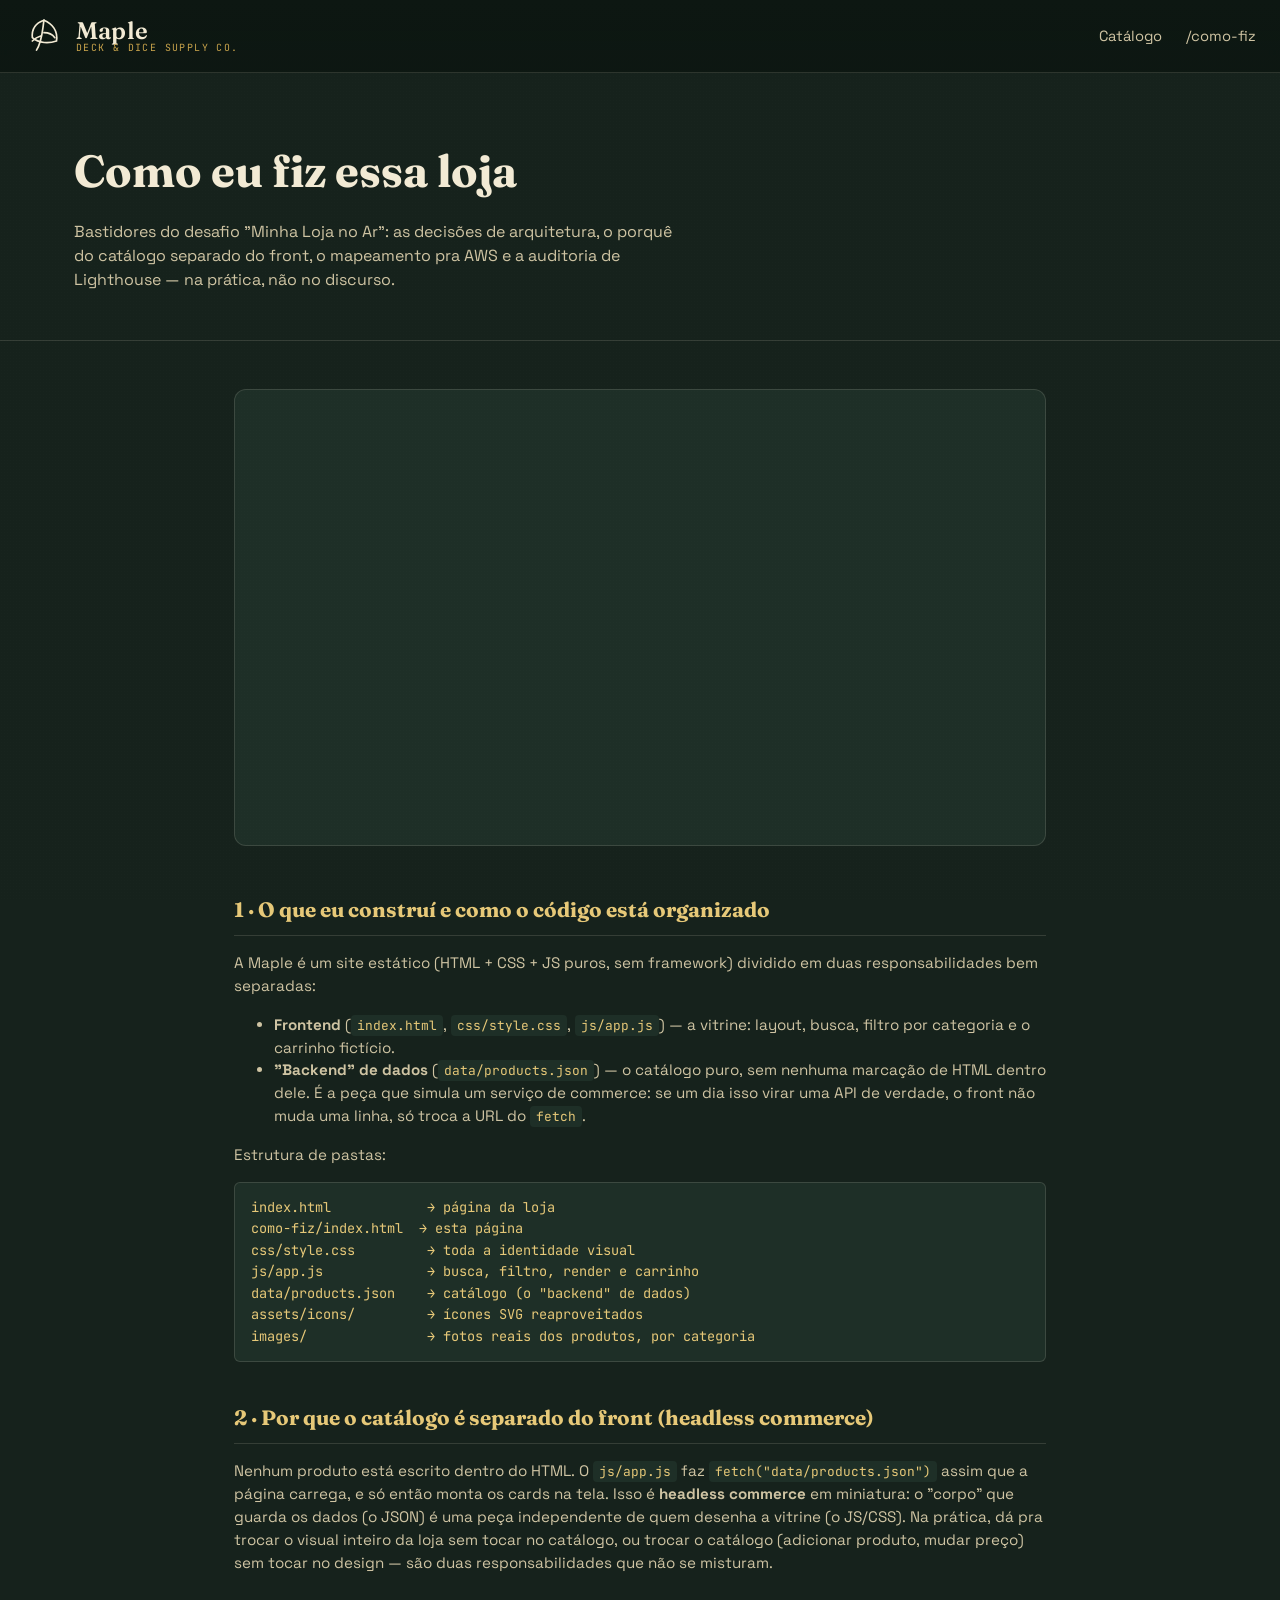
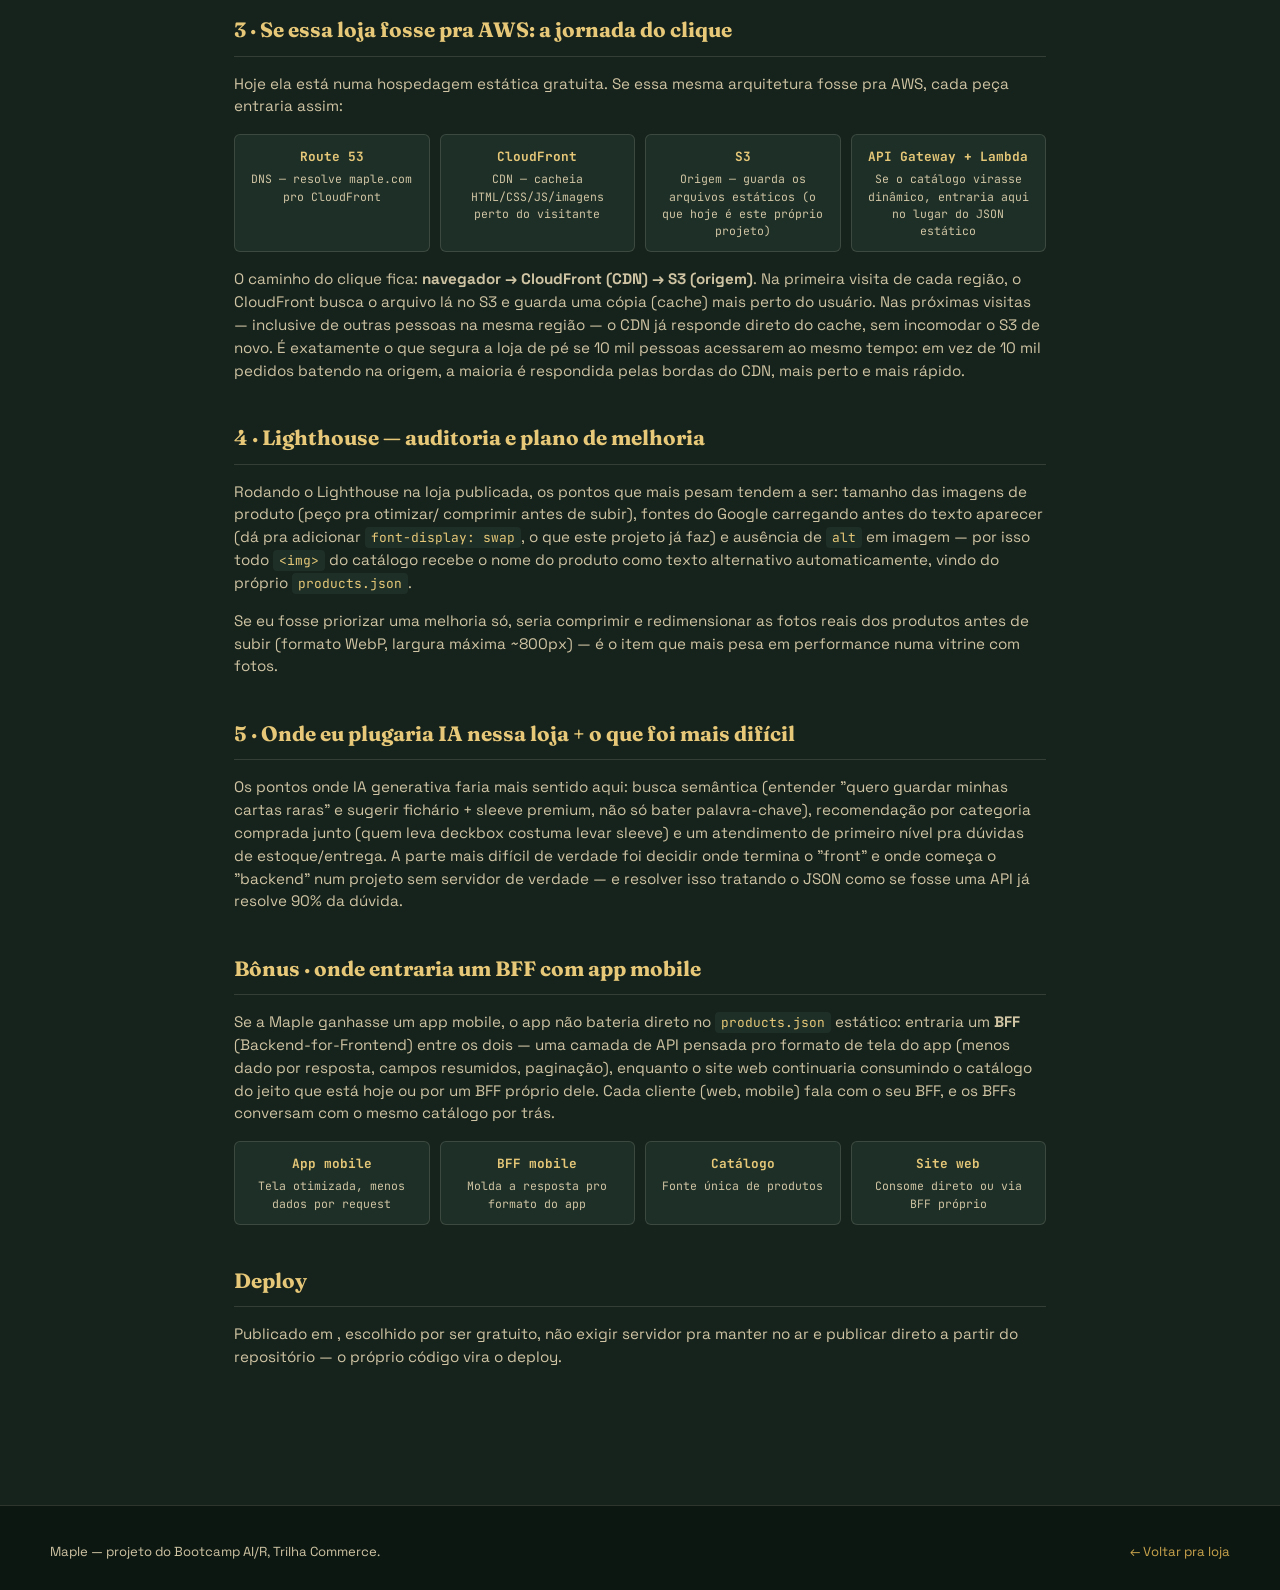
==== como-fiz/index.html @ efc56e9f "Initial commit" ====
<!DOCTYPE html>
<html lang="pt-BR">
<head>
<meta charset="UTF-8">
<meta name="viewport" content="width=device-width, initial-scale=1.0">
<title>Como eu fiz — Maple</title>
<meta name="description" content="Bastidores técnicos da loja Maple: arquitetura, headless commerce, deploy e Lighthouse.">
<link rel="icon" href="data:image/svg+xml,%3Csvg xmlns='http://www.w3.org/2000/svg' viewBox='0 0 48 48'%3E%3Cpath fill='%23c9a44c' d='M24 5c10 4 17 13 15 25-9 3-21 3-29-4-1-11 5-18 14-21z'/%3E%3C/svg%3E">
<link rel="preconnect" href="https://fonts.googleapis.com">
<link rel="preconnect" href="https://fonts.gstatic.com" crossorigin>
<link href="https://fonts.googleapis.com/css2?family=Fraunces:opsz,wght@9..144,500;9..144,600;9..144,700&family=Space+Grotesk:wght@400;500;600;700&family=JetBrains+Mono:wght@400;500&display=swap" rel="stylesheet">
<link rel="stylesheet" href="../css/style.css">
</head>
<body>

<div class="felt-texture" aria-hidden="true"></div>

<header class="site-header">
  <div class="site-header__inner">
    <a class="brand" href="../index.html">
      <svg class="brand__mark" aria-hidden="true"><use href="../assets/icons/sprite.svg#leaf"></use></svg>
      <span class="brand__text">
        <span class="brand__name">Maple</span>
        <span class="brand__tagline">Deck &amp; dice supply co.</span>
      </span>
    </a>
    <nav class="header-nav" aria-label="Navegação principal">
      <a href="../index.html#catalogo">Catálogo</a>
      <a href="index.html">/como-fiz</a>
    </nav>
  </div>
</header>

<div class="page-header">
  <div class="container">
    <h1>Como eu fiz essa loja</h1>
    <p>
      Bastidores do desafio "Minha Loja no Ar": as decisões de arquitetura,
      o porquê do catálogo separado do front, o mapeamento pra AWS e a
      auditoria de Lighthouse — na prática, não no discurso.
    </p>
  </div>
</div>

<div class="doc">

  <!--
   trocar  o src abaixo pelo embed
    real do YouTube (não listado) ou Loom. Formato do embed do YouTube:
    https://www.youtube.com/embed/SEU_ID_DO_VIDEO
  -->
  <div class="doc__video">
    <iframe
      src="https://www.youtube.com/embed/SEU_ID_AQUI"
      title="Vídeo explicativo — Maple"
      allow="accelerometer; autoplay; clipboard-write; encrypted-media; gyroscope; picture-in-picture"
      allowfullscreen>
    </iframe>
  </div>

  <section id="pergunta-1">
    <h2>1 · O que eu construí e como o código está organizado</h2>
    <p>
      A Maple é um site estático (HTML + CSS + JS puros, sem framework)
      dividido em duas responsabilidades bem separadas:
    </p>
    <ul>
      <li><b>Frontend</b> (<code>index.html</code>, <code>css/style.css</code>, <code>js/app.js</code>) — a vitrine: layout, busca, filtro por categoria e o carrinho fictício.</li>
      <li><b>"Backend" de dados</b> (<code>data/products.json</code>) — o catálogo puro, sem nenhuma marcação de HTML dentro dele. É a peça que simula um serviço de commerce: se um dia isso virar uma API de verdade, o front não muda uma linha, só troca a URL do <code>fetch</code>.</li>
    </ul>
    <p>
      Estrutura de pastas:
    </p>
    <pre><code>index.html            → página da loja
como-fiz/index.html  → esta página
css/style.css         → toda a identidade visual
js/app.js             → busca, filtro, render e carrinho
data/products.json    → catálogo (o "backend" de dados)
assets/icons/         → ícones SVG reaproveitados
images/               → fotos reais dos produtos, por categoria</code></pre>
  </section>

  <section id="pergunta-2">
    <h2>2 · Por que o catálogo é separado do front (headless commerce)</h2>
    <p>
      Nenhum produto está escrito dentro do HTML. O <code>js/app.js</code> faz
      <code>fetch("data/products.json")</code> assim que a página carrega,
      e só então monta os cards na tela. Isso é <b>headless commerce</b> em
      miniatura: o "corpo" que guarda os dados (o JSON) é uma peça
      independente de quem desenha a vitrine (o JS/CSS). Na prática, dá
      pra trocar o visual inteiro da loja sem tocar no catálogo, ou trocar
      o catálogo (adicionar produto, mudar preço) sem tocar no design —
      são duas responsabilidades que não se misturam.
    </p>
  </section>

  <section id="pergunta-3">
    <h2>3 · Se essa loja fosse pra AWS: a jornada do clique</h2>
    <p>
      Hoje ela está numa hospedagem estática gratuita. Se essa mesma
      arquitetura fosse pra AWS, cada peça entraria assim:
    </p>
    <div class="arch-map">
      <div><b>Route 53</b>DNS — resolve maple.com pro CloudFront</div>
      <div><b>CloudFront</b>CDN — cacheia HTML/CSS/JS/imagens perto do visitante</div>
      <div><b>S3</b>Origem — guarda os arquivos estáticos (o que hoje é este próprio projeto)</div>
      <div><b>API Gateway + Lambda</b>Se o catálogo virasse dinâmico, entraria aqui no lugar do JSON estático</div>
    </div>
    <p>
      O caminho do clique fica: <b>navegador → CloudFront (CDN) → S3
      (origem)</b>. Na primeira visita de cada região, o CloudFront busca o
      arquivo lá no S3 e guarda uma cópia (cache) mais perto do usuário.
      Nas próximas visitas — inclusive de outras pessoas na mesma região —
      o CDN já responde direto do cache, sem incomodar o S3 de novo. É
      exatamente o que segura a loja de pé se 10 mil pessoas acessarem ao
      mesmo tempo: em vez de 10 mil pedidos batendo na origem, a maioria
      é respondida pelas bordas do CDN, mais perto e mais rápido.
    </p>
  </section>

  <section id="pergunta-4">
    <h2>4 · Lighthouse — auditoria e plano de melhoria</h2>
    <p>
      <!-- TODO: depois de rodar o Lighthouse de verdade (F12 → aba Lighthouse → Analyze)
           no site publicado, troque os números abaixo pelos seus scores reais
           e ajuste o texto pra refletir o que você realmente viu. -->
      Rodando o Lighthouse na loja publicada, os pontos que mais pesam
      tendem a ser: tamanho das imagens de produto (peço pra otimizar/
      comprimir antes de subir), fontes do Google carregando antes do
      texto aparecer (dá pra adicionar <code>font-display: swap</code>, o
      que este projeto já faz) e ausência de <code>alt</code> em imagem —
      por isso todo <code>&lt;img&gt;</code> do catálogo recebe o nome do
      produto como texto alternativo automaticamente, vindo do próprio
      <code>products.json</code>.
    </p>
    <p>
      Se eu fosse priorizar uma melhoria só, seria comprimir e
      redimensionar as fotos reais dos produtos antes de subir (formato
      WebP, largura máxima ~800px) — é o item que mais pesa em
      performance numa vitrine com fotos.
    </p>
  </section>

  <section id="pergunta-5">
    <h2>5 · Onde eu plugaria IA nessa loja + o que foi mais difícil</h2>
    <p>
      <!-- TODO: personalize esta resposta com sua própria experiência real de construção. -->
      Os pontos onde IA generativa faria mais sentido aqui: busca semântica
      (entender "quero guardar minhas cartas raras" e sugerir fichário +
      sleeve premium, não só bater palavra-chave), recomendação por
      categoria comprada junto (quem leva deckbox costuma levar sleeve) e
      um atendimento de primeiro nível pra dúvidas de estoque/entrega. A
      parte mais difícil de verdade foi decidir onde termina o "front" e
      onde começa o "backend" num projeto sem servidor de verdade — e
      resolver isso tratando o JSON como se fosse uma API já resolve
      90% da dúvida.
    </p>
  </section>

  <section>
    <h2>Bônus · onde entraria um BFF com app mobile</h2>
    <p>
      Se a Maple ganhasse um app mobile, o app não bateria direto no
      <code>products.json</code> estático: entraria um <b>BFF</b>
      (Backend-for-Frontend) entre os dois — uma camada de API pensada
      pro formato de tela do app (menos dado por resposta, campos
      resumidos, paginação), enquanto o site web continuaria consumindo
      o catálogo do jeito que está hoje ou por um BFF próprio dele. Cada
      cliente (web, mobile) fala com o seu BFF, e os BFFs conversam com o
      mesmo catálogo por trás.
    </p>
    <div class="arch-map">
      <div><b>App mobile</b>Tela otimizada, menos dados por request</div>
      <div><b>BFF mobile</b>Molda a resposta pro formato do app</div>
      <div><b>Catálogo</b>Fonte única de produtos</div>
      <div><b>Site web</b>Consome direto ou via BFF próprio</div>
    </div>
  </section>

  <section>
    <h2>Deploy</h2>
    <p>
      Publicado em <!-- TODO: diga aqui se usou GitHub Pages, Netlify, Cloudflare Pages ou Vercel, e por quê -->,
      escolhido por ser gratuito, não exigir servidor pra manter no ar e
      publicar direto a partir do repositório — o próprio código vira o
      deploy.
    </p>
  </section>

</div>

<footer class="site-footer">
  <div class="site-footer__inner">
    <span>Maple — projeto do Bootcamp AI/R, Trilha Commerce.</span>
    <a href="../index.html">← Voltar pra loja</a>
  </div>
</footer>

</body>
</html>
---- css/style.css ----
/* ==========================================================================
   MAPLE — loja de acessórios para RPG & Card Games
   Tokens de design:
   - cor:   feltro verde-escuro (fundo), madeira/couro (estrutura),
            dourado/latão (destaque, raro), rubi (acento secundário)
   - tipo:  Fraunces (display, serifada c/ personalidade) + Space Grotesk
            (corpo/UI) + JetBrains Mono (preço, estoque, dados "de carta")
   - marca: abas de fichário (divisórias) como navegação por categoria
   ========================================================================== */

:root {
  --bg: #16221c;
  --bg-alt: #1e2f27;
  --bg-card: #223529;
  --wood: #5c3b26;
  --wood-dark: #402a1a;
  --gold: #c9a44c;
  --gold-bright: #e6c878;
  --cream: #f2ead4;
  --cream-dim: #cfc4a3;
  --ruby: #9c3b4f;
  --ruby-bright: #c14f68;
  --ink: #0d1712;
  --line: rgba(242, 234, 212, 0.14);

  --font-display: "Fraunces", "Iowan Old Style", serif;
  --font-body: "Space Grotesk", "Segoe UI", sans-serif;
  --font-mono: "JetBrains Mono", "SFMono-Regular", monospace;

  --radius-sm: 6px;
  --radius-md: 12px;
  --shadow-deep: 0 20px 50px -20px rgba(0, 0, 0, 0.65);
}

@media (prefers-reduced-motion: reduce) {
  *, *::before, *::after {
    animation-duration: 0.001ms !important;
    animation-iteration-count: 1 !important;
    transition-duration: 0.001ms !important;
    scroll-behavior: auto !important;
  }
}

* { box-sizing: border-box; }

html { scroll-behavior: smooth; }

body {
  margin: 0;
  background:
    radial-gradient(1200px 600px at 50% -10%, rgba(201, 164, 76, 0.10), transparent 60%),
    var(--bg);
  color: var(--cream);
  font-family: var(--font-body);
  line-height: 1.5;
  -webkit-font-smoothing: antialiased;
}

img { max-width: 100%; display: block; }

a { color: inherit; }

:focus-visible {
  outline: 2px solid var(--gold-bright);
  outline-offset: 3px;
  border-radius: 4px;
}

.container {
  max-width: 1180px;
  margin: 0 auto;
  padding: 0 24px;
}

/* Textura sutil de feltro, aplicada no fundo geral */
.felt-texture {
  position: fixed;
  inset: 0;
  pointer-events: none;
  z-index: 0;
  opacity: 0.5;
  background-image:
    radial-gradient(rgba(255,255,255,0.025) 1px, transparent 1px);
  background-size: 3px 3px;
}

/* ---------- Header ---------- */
.site-header {
  position: sticky;
  top: 0;
  z-index: 40;
  background: linear-gradient(180deg, var(--ink) 0%, rgba(13, 23, 18, 0.94) 100%);
  border-bottom: 1px solid var(--line);
  backdrop-filter: blur(6px);
}

.site-header__inner {
  display: flex;
  align-items: center;
  justify-content: space-between;
  padding: 16px 24px;
  gap: 20px;
}

.brand {
  display: flex;
  align-items: center;
  gap: 12px;
  text-decoration: none;
}

.brand__mark {
  width: 40px;
  height: 40px;
  flex-shrink: 0;
}

.brand__text {
  display: flex;
  flex-direction: column;
  line-height: 1.05;
}

.brand__name {
  font-family: var(--font-display);
  font-size: 1.5rem;
  font-weight: 600;
  letter-spacing: 0.01em;
  color: var(--cream);
}

.brand__tagline {
  font-family: var(--font-mono);
  font-size: 0.62rem;
  letter-spacing: 0.14em;
  text-transform: uppercase;
  color: var(--gold);
}

.header-nav {
  display: flex;
  align-items: center;
  gap: 24px;
  font-size: 0.92rem;
}

.header-nav a {
  text-decoration: none;
  color: var(--cream-dim);
  transition: color 0.15s ease;
}

.header-nav a:hover { color: var(--gold-bright); }

.header-nav__cta {
  border: 1px solid var(--gold);
  padding: 8px 16px;
  border-radius: var(--radius-sm);
  color: var(--gold-bright) !important;
  font-family: var(--font-mono);
  font-size: 0.78rem !important;
  letter-spacing: 0.04em;
}

.header-nav__cta:hover {
  background: var(--gold);
  color: var(--ink) !important;
}

/* ---------- Hero ---------- */
.hero {
  position: relative;
  z-index: 1;
  padding: 72px 24px 56px;
  overflow: hidden;
}

.hero__inner {
  max-width: 1180px;
  margin: 0 auto;
  display: grid;
  grid-template-columns: 1.1fr 0.9fr;
  gap: 48px;
  align-items: center;
}

.hero__eyebrow {
  font-family: var(--font-mono);
  font-size: 0.78rem;
  letter-spacing: 0.16em;
  text-transform: uppercase;
  color: var(--ruby-bright);
  display: inline-flex;
  align-items: center;
  gap: 8px;
  margin-bottom: 18px;
}

.hero__eyebrow::before {
  content: "";
  width: 8px;
  height: 8px;
  border-radius: 50%;
  background: var(--ruby-bright);
  box-shadow: 0 0 0 3px rgba(156, 59, 79, 0.25);
}

.hero h1 {
  font-family: var(--font-display);
  font-size: clamp(2.4rem, 4.5vw, 3.6rem);
  line-height: 1.05;
  margin: 0 0 20px;
  color: var(--cream);
}

.hero h1 em {
  font-style: normal;
  color: var(--gold-bright);
  position: relative;
}

.hero p.lead {
  font-size: 1.08rem;
  color: var(--cream-dim);
  max-width: 46ch;
  margin: 0 0 28px;
}

.hero__actions { display: flex; gap: 14px; flex-wrap: wrap; }

.btn {
  display: inline-flex;
  align-items: center;
  gap: 8px;
  padding: 13px 22px;
  border-radius: var(--radius-sm);
  font-family: var(--font-body);
  font-weight: 600;
  font-size: 0.94rem;
  text-decoration: none;
  cursor: pointer;
  border: 1px solid transparent;
  transition: transform 0.15s ease, box-shadow 0.15s ease, background 0.15s ease;
}

.btn:hover { transform: translateY(-2px); }

.btn--gold {
  background: linear-gradient(180deg, var(--gold-bright), var(--gold));
  color: var(--ink);
  box-shadow: 0 10px 24px -10px rgba(201, 164, 76, 0.55);
}

.btn--ghost {
  border-color: var(--line);
  color: var(--cream);
  background: rgba(242, 234, 212, 0.04);
}

.btn--ghost:hover { border-color: var(--gold); color: var(--gold-bright); }

/* Vitrine tilted showcase no hero */
.hero__case {
  position: relative;
  perspective: 1200px;
}

.hero__case-grid {
  display: grid;
  grid-template-columns: repeat(2, 1fr);
  gap: 16px;
  transform: rotateY(-8deg) rotateX(4deg);
  transform-style: preserve-3d;
}

.hero__case-item {
  background: linear-gradient(160deg, var(--bg-card), var(--bg-alt));
  border: 1px solid var(--line);
  border-radius: var(--radius-md);
  padding: 18px;
  box-shadow: var(--shadow-deep);
  display: flex;
  flex-direction: column;
  align-items: center;
  gap: 10px;
  transition: transform 0.25s ease;
}

.hero__case-item:nth-child(2) { margin-top: 28px; }
.hero__case-item:nth-child(3) { margin-top: -12px; }

.hero__case-item:hover { transform: translateY(-6px) scale(1.02); }

.hero__case-item svg { width: 46px; height: 46px; color: var(--gold-bright); }

.hero__case-item span {
  font-family: var(--font-mono);
  font-size: 0.7rem;
  color: var(--cream-dim);
  text-align: center;
}

/* ---------- Divisórias de fichário (navegação por categoria) ---------- */
.binder {
  position: relative;
  z-index: 1;
  margin: 8px 0 0;
}

.binder__tabs {
  display: flex;
  gap: 6px;
  padding: 0 24px;
  max-width: 1180px;
  margin: 0 auto;
  overflow-x: auto;
  scrollbar-width: none;
}

.binder__tabs::-webkit-scrollbar { display: none; }

.binder__tab {
  flex-shrink: 0;
  appearance: none;
  border: 1px solid var(--line);
  border-bottom: none;
  background: var(--bg-alt);
  color: var(--cream-dim);
  font-family: var(--font-mono);
  font-size: 0.78rem;
  letter-spacing: 0.03em;
  padding: 11px 18px 13px;
  border-radius: 10px 10px 0 0;
  cursor: pointer;
  position: relative;
  top: 1px;
  transition: background 0.15s ease, color 0.15s ease, transform 0.15s ease;
}

.binder__tab:hover { color: var(--cream); transform: translateY(-2px); }

.binder__tab[aria-selected="true"] {
  background: var(--bg-card);
  color: var(--gold-bright);
  border-color: var(--gold);
  box-shadow: 0 -6px 16px -10px rgba(201, 164, 76, 0.5);
}

.binder__tab .count {
  font-size: 0.68rem;
  color: var(--cream-dim);
  margin-left: 4px;
}

.binder__body {
  border-top: 1px solid var(--gold);
  background: var(--bg-card);
}

/* ---------- Toolbar: busca ---------- */
.toolbar {
  max-width: 1180px;
  margin: 0 auto;
  padding: 20px 24px 4px;
  display: flex;
  gap: 16px;
  align-items: center;
  flex-wrap: wrap;
}

.search {
  position: relative;
  flex: 1;
  min-width: 220px;
}

.search svg {
  position: absolute;
  left: 14px;
  top: 50%;
  transform: translateY(-50%);
  width: 18px;
  height: 18px;
  color: var(--cream-dim);
  pointer-events: none;
}

.search input {
  width: 100%;
  background: var(--bg);
  border: 1px solid var(--line);
  border-radius: var(--radius-sm);
  padding: 12px 14px 12px 42px;
  color: var(--cream);
  font-family: var(--font-body);
  font-size: 0.95rem;
}

.search input:focus { border-color: var(--gold); }

.search input::placeholder { color: var(--cream-dim); }

.toolbar__count {
  font-family: var(--font-mono);
  font-size: 0.78rem;
  color: var(--cream-dim);
  white-space: nowrap;
}

/* ---------- Grade de produtos ---------- */
.catalog {
  max-width: 1180px;
  margin: 0 auto;
  padding: 24px 24px 80px;
}

.catalog__grid {
  display: grid;
  grid-template-columns: repeat(auto-fill, minmax(240px, 1fr));
  gap: 20px;
}

.card {
  background: var(--bg-alt);
  border: 1px solid var(--line);
  border-radius: var(--radius-md);
  overflow: hidden;
  display: flex;
  flex-direction: column;
  position: relative;
  animation: card-in 0.35s ease both;
}

@keyframes card-in {
  from { opacity: 0; transform: translateY(10px); }
  to { opacity: 1; transform: translateY(0); }
}

.card__media {
  position: relative;
  aspect-ratio: 4 / 3;
  background: linear-gradient(160deg, var(--bg-card), var(--ink));
  display: flex;
  align-items: center;
  justify-content: center;
  overflow: hidden;
}

.card__photo {
  position: absolute;
  inset: 0;
  width: 100%;
  height: 100%;
  object-fit: cover;
  z-index: 1;
}

.card__media svg {
  width: 64px;
  height: 64px;
  color: var(--gold);
  opacity: 0.85;
}

/* efeito "foil" holográfico ao passar o mouse — como abrir um booster */
.card__media::after {
  content: "";
  position: absolute;
  inset: 0;
  background: linear-gradient(115deg,
    transparent 30%,
    rgba(230, 200, 120, 0.18) 45%,
    rgba(156, 59, 79, 0.18) 52%,
    transparent 65%);
  transform: translateX(-120%);
  transition: transform 0.6s ease;
}

.card:hover .card__media::after { transform: translateX(120%); }

.card__rarity {
  position: absolute;
  top: 10px;
  right: 10px;
  font-family: var(--font-mono);
  font-size: 0.62rem;
  letter-spacing: 0.06em;
  text-transform: uppercase;
  padding: 4px 9px;
  border-radius: 999px;
  border: 1px solid var(--line);
  background: rgba(13, 23, 18, 0.75);
  color: var(--cream-dim);
}

.card__rarity[data-r="Lendário"] { color: var(--gold-bright); border-color: var(--gold); }
.card__rarity[data-r="Raro"] { color: var(--ruby-bright); border-color: var(--ruby); }
.card__rarity[data-r="Incomum"] { color: #8fb8a0; border-color: #3f5b4a; }

.card__body {
  padding: 16px 16px 18px;
  display: flex;
  flex-direction: column;
  gap: 8px;
  flex: 1;
}

.card__category {
  font-family: var(--font-mono);
  font-size: 0.68rem;
  letter-spacing: 0.08em;
  text-transform: uppercase;
  color: var(--gold);
}

.card__name {
  font-family: var(--font-display);
  font-size: 1.1rem;
  color: var(--cream);
  margin: 0;
  line-height: 1.25;
}

.card__desc {
  font-size: 0.85rem;
  color: var(--cream-dim);
  flex: 1;
  margin: 0;
}

.card__footer {
  display: flex;
  align-items: center;
  justify-content: space-between;
  margin-top: 6px;
  padding-top: 12px;
  border-top: 1px solid var(--line);
}

.card__price {
  font-family: var(--font-mono);
  font-size: 1.05rem;
  color: var(--gold-bright);
}

.card__stock {
  font-family: var(--font-mono);
  font-size: 0.68rem;
  color: var(--cream-dim);
}

.card__add {
  border: 1px solid var(--gold);
  background: transparent;
  color: var(--gold-bright);
  padding: 8px 12px;
  border-radius: var(--radius-sm);
  font-family: var(--font-mono);
  font-size: 0.72rem;
  cursor: pointer;
  transition: background 0.15s ease, color 0.15s ease;
}

.card__add:hover { background: var(--gold); color: var(--ink); }

.empty-state {
  text-align: center;
  padding: 60px 20px;
  color: var(--cream-dim);
  font-family: var(--font-mono);
  font-size: 0.9rem;
}

/* ---------- Footer ---------- */
.site-footer {
  border-top: 1px solid var(--line);
  background: var(--ink);
  padding: 36px 24px;
  position: relative;
  z-index: 1;
}

.site-footer__inner {
  max-width: 1180px;
  margin: 0 auto;
  display: flex;
  justify-content: space-between;
  align-items: center;
  flex-wrap: wrap;
  gap: 16px;
  font-size: 0.82rem;
  color: var(--cream-dim);
}

.site-footer a { color: var(--gold); text-decoration: none; }
.site-footer a:hover { text-decoration: underline; }

/* ---------- Contador de carrinho (bônus) ---------- */
.cart-pill {
  display: inline-flex;
  align-items: center;
  gap: 6px;
  border: 1px solid var(--gold);
  color: var(--gold-bright) !important;
  padding: 8px 14px;
  border-radius: 999px;
  font-family: var(--font-mono);
  font-size: 0.78rem !important;
}

.cart-pill svg { width: 15px; height: 15px; }

#cart-count.bump { animation: bump 0.26s ease; }

@keyframes bump {
  0% { transform: scale(1); }
  50% { transform: scale(1.35); color: var(--gold-bright); }
  100% { transform: scale(1); }
}

/* ---------- Página /como-fiz ---------- */
.page-header {
  padding: 64px 24px 32px;
  border-bottom: 1px solid var(--line);
}

.page-header h1 {
  font-family: var(--font-display);
  font-size: clamp(2rem, 4vw, 2.8rem);
  color: var(--cream);
  margin: 0 0 12px;
}

.page-header p { color: var(--cream-dim); max-width: 60ch; }

.doc {
  max-width: 860px;
  margin: 0 auto;
  padding: 48px 24px 96px;
}

.doc__video {
  aspect-ratio: 16/9;
  background: var(--bg-alt);
  border: 1px solid var(--line);
  border-radius: var(--radius-md);
  margin-bottom: 48px;
  overflow: hidden;
}

.doc__video iframe { width: 100%; height: 100%; border: 0; }

.doc section { margin-bottom: 40px; }

.doc h2 {
  font-family: var(--font-display);
  color: var(--gold-bright);
  font-size: 1.3rem;
  border-bottom: 1px solid var(--line);
  padding-bottom: 10px;
  margin-bottom: 16px;
}

.doc h3 {
  font-family: var(--font-body);
  color: var(--cream);
  font-size: 1rem;
  margin-bottom: 6px;
}

.doc p, .doc li { color: var(--cream-dim); font-size: 0.95rem; }

.doc code {
  font-family: var(--font-mono);
  background: var(--bg-alt);
  padding: 2px 6px;
  border-radius: 4px;
  color: var(--gold-bright);
  font-size: 0.85em;
}

.doc pre {
  background: var(--bg-alt);
  border: 1px solid var(--line);
  border-radius: var(--radius-sm);
  padding: 14px 16px;
  overflow-x: auto;
}

.doc pre code { background: none; padding: 0; }

.arch-map {
  display: grid;
  grid-template-columns: repeat(4, 1fr);
  gap: 10px;
  margin: 16px 0;
}

.arch-map div {
  border: 1px solid var(--line);
  background: var(--bg-alt);
  border-radius: var(--radius-sm);
  padding: 12px 10px;
  text-align: center;
  font-family: var(--font-mono);
  font-size: 0.72rem;
  color: var(--cream-dim);
}

.arch-map div b { display: block; color: var(--gold-bright); font-size: 0.8rem; margin-bottom: 4px; }

/* ---------- Responsivo ---------- */
@media (max-width: 860px) {
  .hero__inner { grid-template-columns: 1fr; }
  .hero__case { order: -1; }
  .header-nav { gap: 14px; }
  .header-nav a:not(.header-nav__cta) { display: none; }
  .arch-map { grid-template-columns: repeat(2, 1fr); }
}

@media (max-width: 520px) {
  .site-header__inner { padding: 14px 16px; }
  .brand__name { font-size: 1.2rem; }
  .hero { padding: 40px 16px 32px; }
  .toolbar, .catalog, .binder__tabs { padding-left: 16px; padding-right: 16px; }
}
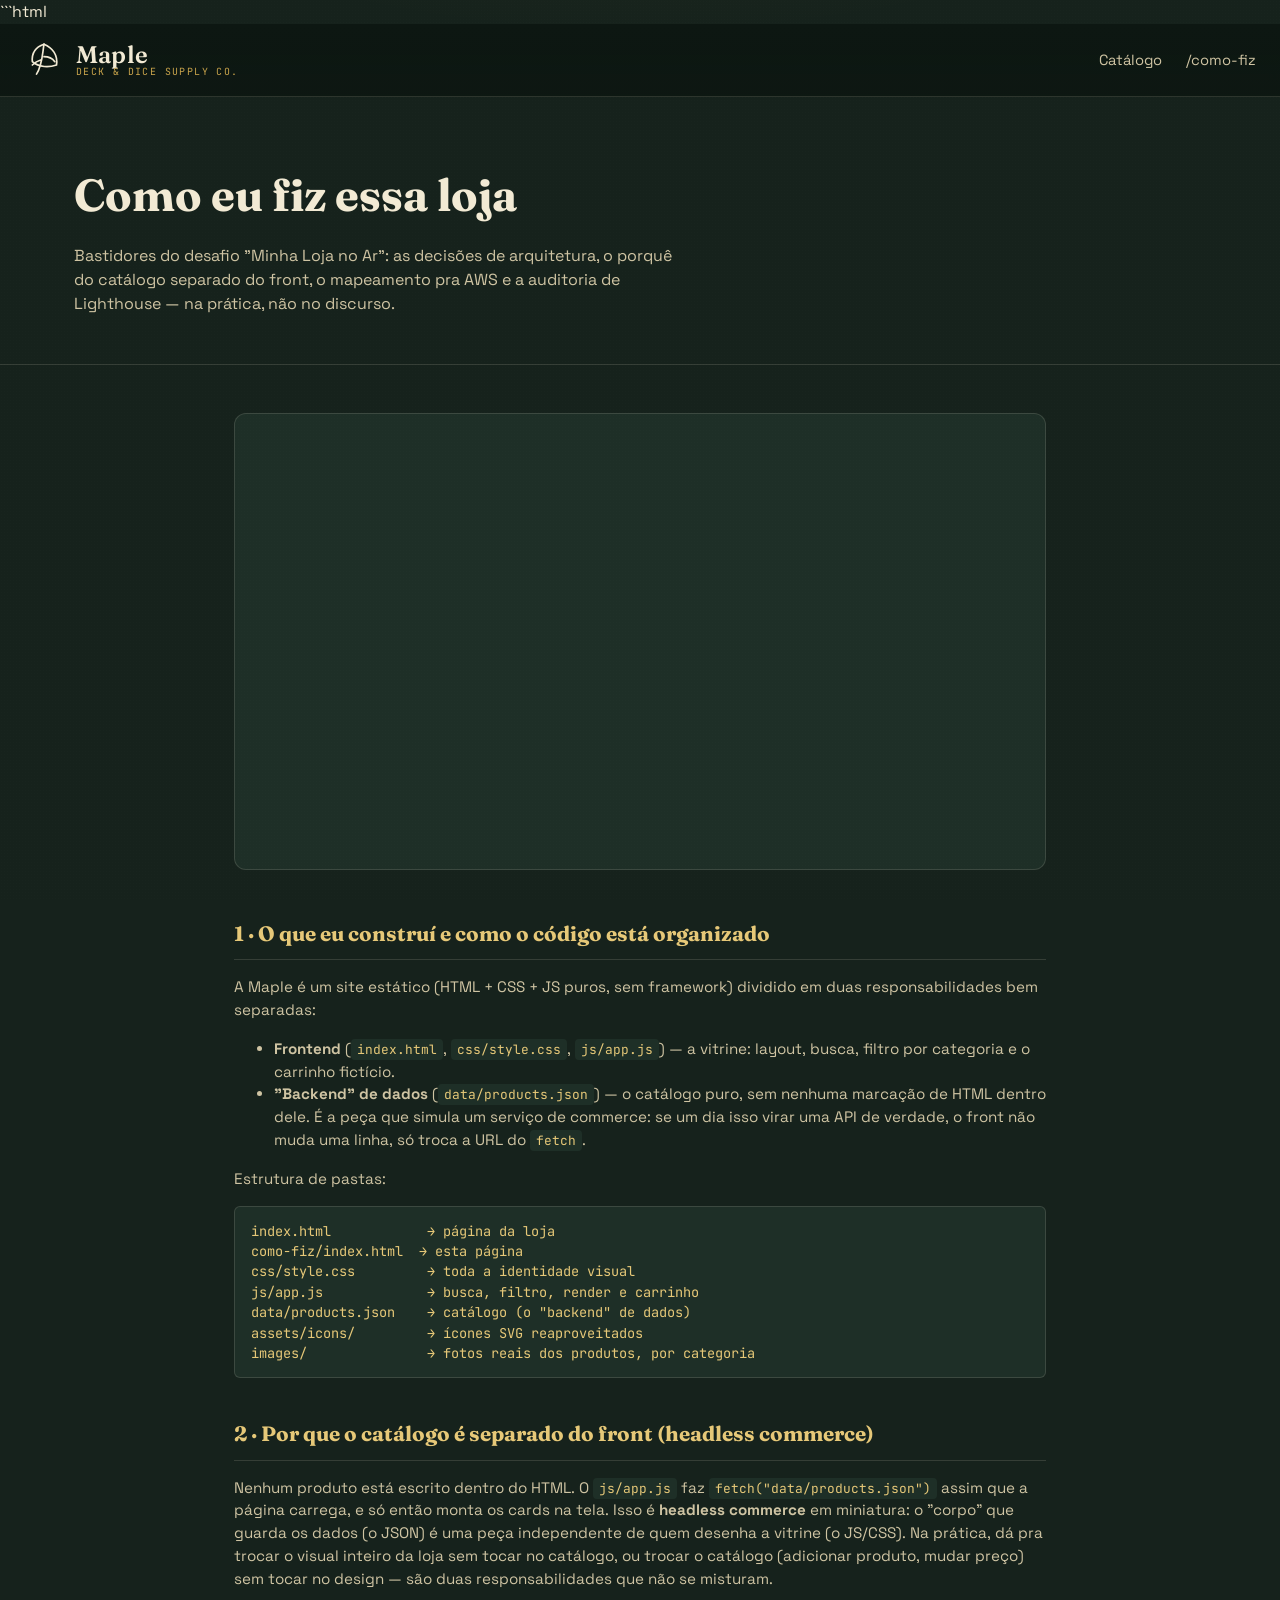
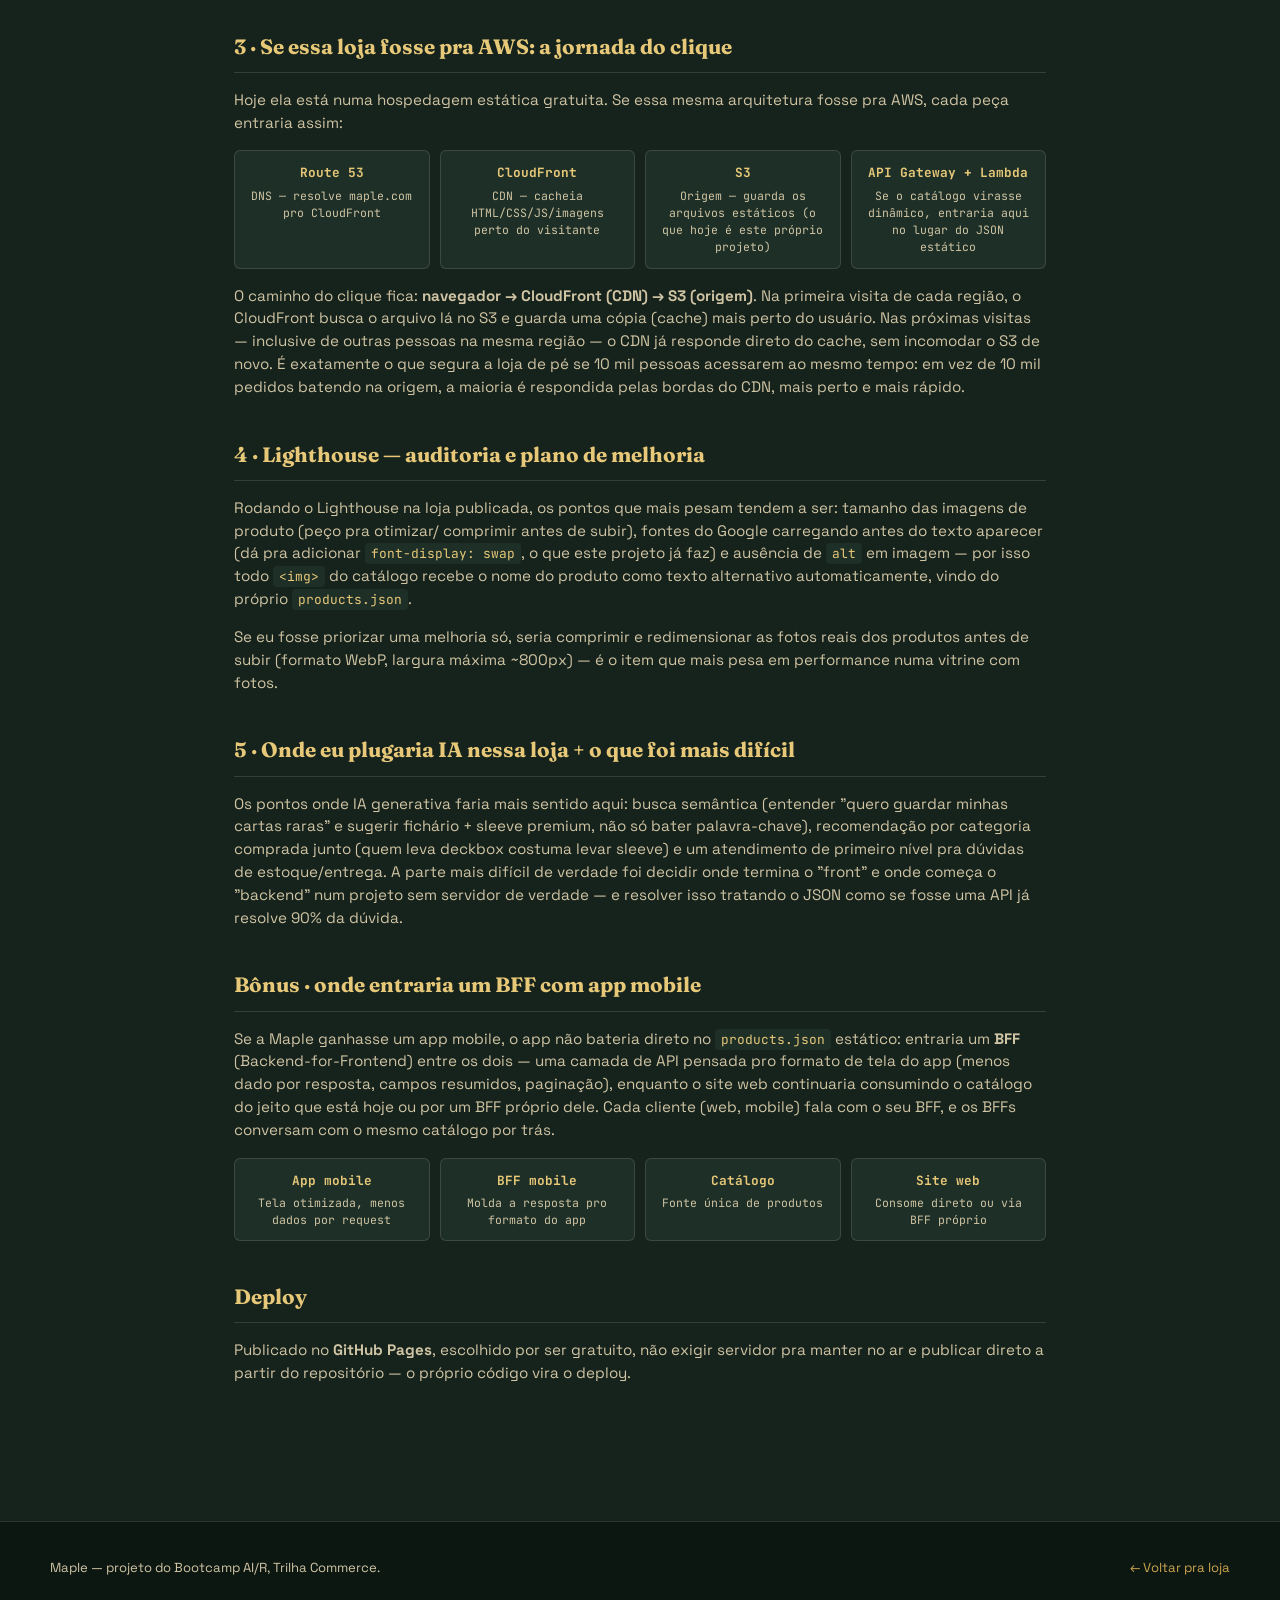
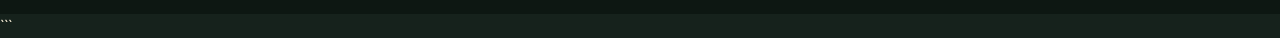
==== commit 33b56a53: "Atualiza página como fiz" ====
--- a/como-fiz/index.html
+++ b/como-fiz/index.html
@@ -1,76 +1,139 @@
+```html
 <!DOCTYPE html>
 <html lang="pt-BR">
 <head>
 <meta charset="UTF-8">
 <meta name="viewport" content="width=device-width, initial-scale=1.0">
+
 <title>Como eu fiz — Maple</title>
-<meta name="description" content="Bastidores técnicos da loja Maple: arquitetura, headless commerce, deploy e Lighthouse.">
-<link rel="icon" href="data:image/svg+xml,%3Csvg xmlns='http://www.w3.org/2000/svg' viewBox='0 0 48 48'%3E%3Cpath fill='%23c9a44c' d='M24 5c10 4 17 13 15 25-9 3-21 3-29-4-1-11 5-18 14-21z'/%3E%3C/svg%3E">
+
+<meta
+  name="description"
+  content="Bastidores técnicos da loja Maple: arquitetura, headless commerce, deploy e Lighthouse."
+>
+
+<link
+  rel="icon"
+  href="data:image/svg+xml,%3Csvg xmlns='http://www.w3.org/2000/svg' viewBox='0 0 48 48'%3E%3Cpath fill='%23c9a44c' d='M24 5c10 4 17 13 15 25-9 3-21 3-29-4-1-11 5-18 14-21z'/%3E%3C/svg%3E"
+>
+
 <link rel="preconnect" href="https://fonts.googleapis.com">
 <link rel="preconnect" href="https://fonts.gstatic.com" crossorigin>
-<link href="https://fonts.googleapis.com/css2?family=Fraunces:opsz,wght@9..144,500;9..144,600;9..144,700&family=Space+Grotesk:wght@400;500;600;700&family=JetBrains+Mono:wght@400;500&display=swap" rel="stylesheet">
+
+<link
+  href="https://fonts.googleapis.com/css2?family=Fraunces:opsz,wght@9..144,500;9..144,600;9..144,700&family=Space+Grotesk:wght@400;500;600;700&family=JetBrains+Mono:wght@400;500&display=swap"
+  rel="stylesheet"
+>
+
 <link rel="stylesheet" href="../css/style.css">
 </head>
+
 <body>
 
 <div class="felt-texture" aria-hidden="true"></div>
 
 <header class="site-header">
   <div class="site-header__inner">
+
     <a class="brand" href="../index.html">
-      <svg class="brand__mark" aria-hidden="true"><use href="../assets/icons/sprite.svg#leaf"></use></svg>
+
+      <svg class="brand__mark" aria-hidden="true">
+        <use href="../assets/icons/sprite.svg#leaf"></use>
+      </svg>
+
       <span class="brand__text">
         <span class="brand__name">Maple</span>
         <span class="brand__tagline">Deck &amp; dice supply co.</span>
       </span>
+
     </a>
+
     <nav class="header-nav" aria-label="Navegação principal">
       <a href="../index.html#catalogo">Catálogo</a>
       <a href="index.html">/como-fiz</a>
     </nav>
+
   </div>
 </header>
 
+
 <div class="page-header">
+
   <div class="container">
+
     <h1>Como eu fiz essa loja</h1>
+
     <p>
       Bastidores do desafio "Minha Loja no Ar": as decisões de arquitetura,
       o porquê do catálogo separado do front, o mapeamento pra AWS e a
       auditoria de Lighthouse — na prática, não no discurso.
     </p>
+
   </div>
+
 </div>
 
+
 <div class="doc">
 
+
   <!--
-   trocar  o src abaixo pelo embed
-    real do YouTube (não listado) ou Loom. Formato do embed do YouTube:
-    https://www.youtube.com/embed/SEU_ID_DO_VIDEO
+    VÍDEO PROVISÓRIO
+
+    Este vídeo será substituído pelo vídeo explicativo da autora
+    quando a gravação do projeto estiver pronta.
+
+    Para trocar depois, substitua apenas o ID do vídeo no atributo src:
+
+    https://www.youtube.com/embed/SEU_NOVO_ID
   -->
+
   <div class="doc__video">
+
     <iframe
-      src="https://www.youtube.com/embed/SEU_ID_AQUI"
+      src="https://www.youtube.com/embed/IPrKLqNAsSY"
       title="Vídeo explicativo — Maple"
       allow="accelerometer; autoplay; clipboard-write; encrypted-media; gyroscope; picture-in-picture"
       allowfullscreen>
     </iframe>
+
   </div>
 
+
   <section id="pergunta-1">
+
     <h2>1 · O que eu construí e como o código está organizado</h2>
+
     <p>
       A Maple é um site estático (HTML + CSS + JS puros, sem framework)
       dividido em duas responsabilidades bem separadas:
     </p>
+
     <ul>
-      <li><b>Frontend</b> (<code>index.html</code>, <code>css/style.css</code>, <code>js/app.js</code>) — a vitrine: layout, busca, filtro por categoria e o carrinho fictício.</li>
-      <li><b>"Backend" de dados</b> (<code>data/products.json</code>) — o catálogo puro, sem nenhuma marcação de HTML dentro dele. É a peça que simula um serviço de commerce: se um dia isso virar uma API de verdade, o front não muda uma linha, só troca a URL do <code>fetch</code>.</li>
+
+      <li>
+        <b>Frontend</b>
+        (<code>index.html</code>, <code>css/style.css</code>,
+        <code>js/app.js</code>) — a vitrine: layout, busca, filtro por
+        categoria e o carrinho fictício.
+      </li>
+
+      <li>
+        <b>"Backend" de dados</b>
+        (<code>data/products.json</code>) — o catálogo puro, sem nenhuma
+        marcação de HTML dentro dele. É a peça que simula um serviço de
+        commerce: se um dia isso virar uma API de verdade, o front não
+        muda uma linha, só troca a URL do <code>fetch</code>.
+      </li>
+
     </ul>
+
+
     <p>
       Estrutura de pastas:
     </p>
+
+
     <pre><code>index.html            → página da loja
 como-fiz/index.html  → esta página
 css/style.css         → toda a identidade visual
@@ -78,123 +141,229 @@
 data/products.json    → catálogo (o "backend" de dados)
 assets/icons/         → ícones SVG reaproveitados
 images/               → fotos reais dos produtos, por categoria</code></pre>
-  </section>
+
+  </section>
+
+
 
   <section id="pergunta-2">
+
     <h2>2 · Por que o catálogo é separado do front (headless commerce)</h2>
-    <p>
-      Nenhum produto está escrito dentro do HTML. O <code>js/app.js</code> faz
-      <code>fetch("data/products.json")</code> assim que a página carrega,
-      e só então monta os cards na tela. Isso é <b>headless commerce</b> em
-      miniatura: o "corpo" que guarda os dados (o JSON) é uma peça
-      independente de quem desenha a vitrine (o JS/CSS). Na prática, dá
-      pra trocar o visual inteiro da loja sem tocar no catálogo, ou trocar
-      o catálogo (adicionar produto, mudar preço) sem tocar no design —
-      são duas responsabilidades que não se misturam.
-    </p>
-  </section>
+
+    <p>
+      Nenhum produto está escrito dentro do HTML. O <code>js/app.js</code>
+      faz <code>fetch("data/products.json")</code> assim que a página
+      carrega, e só então monta os cards na tela. Isso é
+      <b>headless commerce</b> em miniatura: o "corpo" que guarda os dados
+      (o JSON) é uma peça independente de quem desenha a vitrine
+      (o JS/CSS). Na prática, dá pra trocar o visual inteiro da loja sem
+      tocar no catálogo, ou trocar o catálogo (adicionar produto, mudar
+      preço) sem tocar no design — são duas responsabilidades que não se
+      misturam.
+    </p>
+
+  </section>
+
+
 
   <section id="pergunta-3">
+
     <h2>3 · Se essa loja fosse pra AWS: a jornada do clique</h2>
+
     <p>
       Hoje ela está numa hospedagem estática gratuita. Se essa mesma
       arquitetura fosse pra AWS, cada peça entraria assim:
     </p>
+
+
     <div class="arch-map">
-      <div><b>Route 53</b>DNS — resolve maple.com pro CloudFront</div>
-      <div><b>CloudFront</b>CDN — cacheia HTML/CSS/JS/imagens perto do visitante</div>
-      <div><b>S3</b>Origem — guarda os arquivos estáticos (o que hoje é este próprio projeto)</div>
-      <div><b>API Gateway + Lambda</b>Se o catálogo virasse dinâmico, entraria aqui no lugar do JSON estático</div>
+
+      <div>
+        <b>Route 53</b>
+        DNS — resolve maple.com pro CloudFront
+      </div>
+
+      <div>
+        <b>CloudFront</b>
+        CDN — cacheia HTML/CSS/JS/imagens perto do visitante
+      </div>
+
+      <div>
+        <b>S3</b>
+        Origem — guarda os arquivos estáticos
+        (o que hoje é este próprio projeto)
+      </div>
+
+      <div>
+        <b>API Gateway + Lambda</b>
+        Se o catálogo virasse dinâmico, entraria aqui no lugar do JSON estático
+      </div>
+
     </div>
-    <p>
-      O caminho do clique fica: <b>navegador → CloudFront (CDN) → S3
-      (origem)</b>. Na primeira visita de cada região, o CloudFront busca o
-      arquivo lá no S3 e guarda uma cópia (cache) mais perto do usuário.
-      Nas próximas visitas — inclusive de outras pessoas na mesma região —
-      o CDN já responde direto do cache, sem incomodar o S3 de novo. É
-      exatamente o que segura a loja de pé se 10 mil pessoas acessarem ao
-      mesmo tempo: em vez de 10 mil pedidos batendo na origem, a maioria
-      é respondida pelas bordas do CDN, mais perto e mais rápido.
-    </p>
-  </section>
+
+
+    <p>
+      O caminho do clique fica:
+      <b>navegador → CloudFront (CDN) → S3 (origem)</b>.
+      Na primeira visita de cada região, o CloudFront busca o arquivo lá
+      no S3 e guarda uma cópia (cache) mais perto do usuário. Nas próximas
+      visitas — inclusive de outras pessoas na mesma região — o CDN já
+      responde direto do cache, sem incomodar o S3 de novo. É exatamente
+      o que segura a loja de pé se 10 mil pessoas acessarem ao mesmo
+      tempo: em vez de 10 mil pedidos batendo na origem, a maioria é
+      respondida pelas bordas do CDN, mais perto e mais rápido.
+    </p>
+
+  </section>
+
+
 
   <section id="pergunta-4">
+
     <h2>4 · Lighthouse — auditoria e plano de melhoria</h2>
-    <p>
-      <!-- TODO: depois de rodar o Lighthouse de verdade (F12 → aba Lighthouse → Analyze)
-           no site publicado, troque os números abaixo pelos seus scores reais
-           e ajuste o texto pra refletir o que você realmente viu. -->
+
+    <p>
+      <!--
+        TODO: depois de rodar o Lighthouse de verdade
+        (F12 → aba Lighthouse → Analyze) no site publicado,
+        troque os números abaixo pelos seus scores reais
+        e ajuste o texto pra refletir o que você realmente viu.
+      -->
+
       Rodando o Lighthouse na loja publicada, os pontos que mais pesam
       tendem a ser: tamanho das imagens de produto (peço pra otimizar/
       comprimir antes de subir), fontes do Google carregando antes do
-      texto aparecer (dá pra adicionar <code>font-display: swap</code>, o
-      que este projeto já faz) e ausência de <code>alt</code> em imagem —
-      por isso todo <code>&lt;img&gt;</code> do catálogo recebe o nome do
-      produto como texto alternativo automaticamente, vindo do próprio
+      texto aparecer (dá pra adicionar <code>font-display: swap</code>,
+      o que este projeto já faz) e ausência de <code>alt</code> em imagem
+      — por isso todo <code>&lt;img&gt;</code> do catálogo recebe o nome
+      do produto como texto alternativo automaticamente, vindo do próprio
       <code>products.json</code>.
     </p>
+
+
     <p>
       Se eu fosse priorizar uma melhoria só, seria comprimir e
-      redimensionar as fotos reais dos produtos antes de subir (formato
-      WebP, largura máxima ~800px) — é o item que mais pesa em
-      performance numa vitrine com fotos.
-    </p>
-  </section>
+      redimensionar as fotos reais dos produtos antes de subir
+      (formato WebP, largura máxima ~800px) — é o item que mais pesa
+      em performance numa vitrine com fotos.
+    </p>
+
+  </section>
+
+
 
   <section id="pergunta-5">
+
     <h2>5 · Onde eu plugaria IA nessa loja + o que foi mais difícil</h2>
-    <p>
-      <!-- TODO: personalize esta resposta com sua própria experiência real de construção. -->
-      Os pontos onde IA generativa faria mais sentido aqui: busca semântica
-      (entender "quero guardar minhas cartas raras" e sugerir fichário +
-      sleeve premium, não só bater palavra-chave), recomendação por
-      categoria comprada junto (quem leva deckbox costuma levar sleeve) e
-      um atendimento de primeiro nível pra dúvidas de estoque/entrega. A
-      parte mais difícil de verdade foi decidir onde termina o "front" e
-      onde começa o "backend" num projeto sem servidor de verdade — e
-      resolver isso tratando o JSON como se fosse uma API já resolve
-      90% da dúvida.
-    </p>
-  </section>
+
+    <p>
+
+      <!--
+        TODO: personalize esta resposta com sua própria experiência real
+        de construção.
+      -->
+
+      Os pontos onde IA generativa faria mais sentido aqui:
+      busca semântica (entender "quero guardar minhas cartas raras" e
+      sugerir fichário + sleeve premium, não só bater palavra-chave),
+      recomendação por categoria comprada junto (quem leva deckbox
+      costuma levar sleeve) e um atendimento de primeiro nível pra
+      dúvidas de estoque/entrega.
+
+      A parte mais difícil de verdade foi decidir onde termina o
+      "front" e onde começa o "backend" num projeto sem servidor de
+      verdade — e resolver isso tratando o JSON como se fosse uma API
+      já resolve 90% da dúvida.
+
+    </p>
+
+  </section>
+
+
 
   <section>
+
     <h2>Bônus · onde entraria um BFF com app mobile</h2>
+
     <p>
       Se a Maple ganhasse um app mobile, o app não bateria direto no
       <code>products.json</code> estático: entraria um <b>BFF</b>
       (Backend-for-Frontend) entre os dois — uma camada de API pensada
       pro formato de tela do app (menos dado por resposta, campos
       resumidos, paginação), enquanto o site web continuaria consumindo
-      o catálogo do jeito que está hoje ou por um BFF próprio dele. Cada
-      cliente (web, mobile) fala com o seu BFF, e os BFFs conversam com o
-      mesmo catálogo por trás.
-    </p>
+      o catálogo do jeito que está hoje ou por um BFF próprio dele.
+
+      Cada cliente (web, mobile) fala com o seu BFF, e os BFFs conversam
+      com o mesmo catálogo por trás.
+    </p>
+
+
     <div class="arch-map">
-      <div><b>App mobile</b>Tela otimizada, menos dados por request</div>
-      <div><b>BFF mobile</b>Molda a resposta pro formato do app</div>
-      <div><b>Catálogo</b>Fonte única de produtos</div>
-      <div><b>Site web</b>Consome direto ou via BFF próprio</div>
+
+      <div>
+        <b>App mobile</b>
+        Tela otimizada, menos dados por request
+      </div>
+
+      <div>
+        <b>BFF mobile</b>
+        Molda a resposta pro formato do app
+      </div>
+
+      <div>
+        <b>Catálogo</b>
+        Fonte única de produtos
+      </div>
+
+      <div>
+        <b>Site web</b>
+        Consome direto ou via BFF próprio
+      </div>
+
     </div>
-  </section>
+
+  </section>
+
+
 
   <section>
+
     <h2>Deploy</h2>
-    <p>
-      Publicado em <!-- TODO: diga aqui se usou GitHub Pages, Netlify, Cloudflare Pages ou Vercel, e por quê -->,
-      escolhido por ser gratuito, não exigir servidor pra manter no ar e
-      publicar direto a partir do repositório — o próprio código vira o
-      deploy.
-    </p>
-  </section>
+
+    <p>
+
+      Publicado no
+      <b>GitHub Pages</b>,
+      escolhido por ser gratuito, não exigir servidor pra manter no ar
+      e publicar direto a partir do repositório — o próprio código vira
+      o deploy.
+
+    </p>
+
+  </section>
+
 
 </div>
 
+
+
 <footer class="site-footer">
+
   <div class="site-footer__inner">
-    <span>Maple — projeto do Bootcamp AI/R, Trilha Commerce.</span>
-    <a href="../index.html">← Voltar pra loja</a>
+
+    <span>
+      Maple — projeto do Bootcamp AI/R, Trilha Commerce.
+    </span>
+
+    <a href="../index.html">
+      ← Voltar pra loja
+    </a>
+
   </div>
+
 </footer>
+
 
 </body>
 </html>
+```
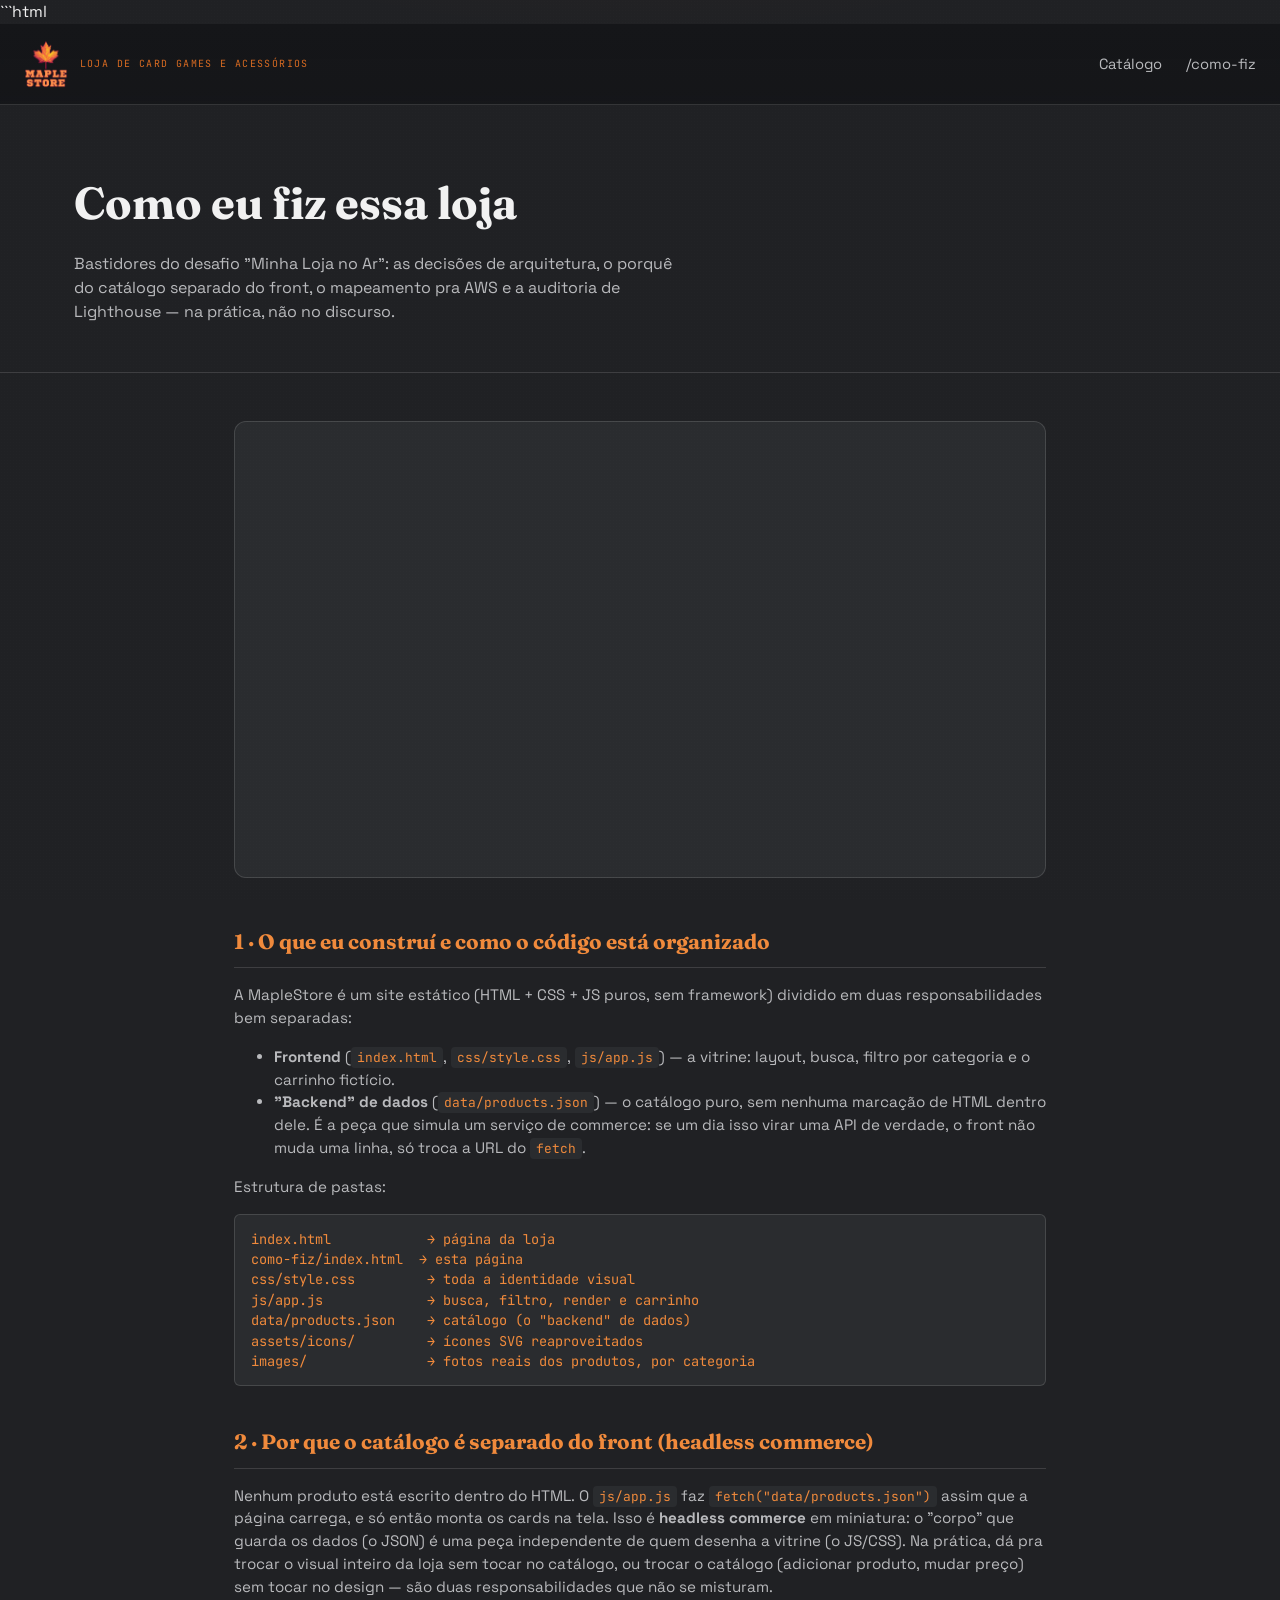
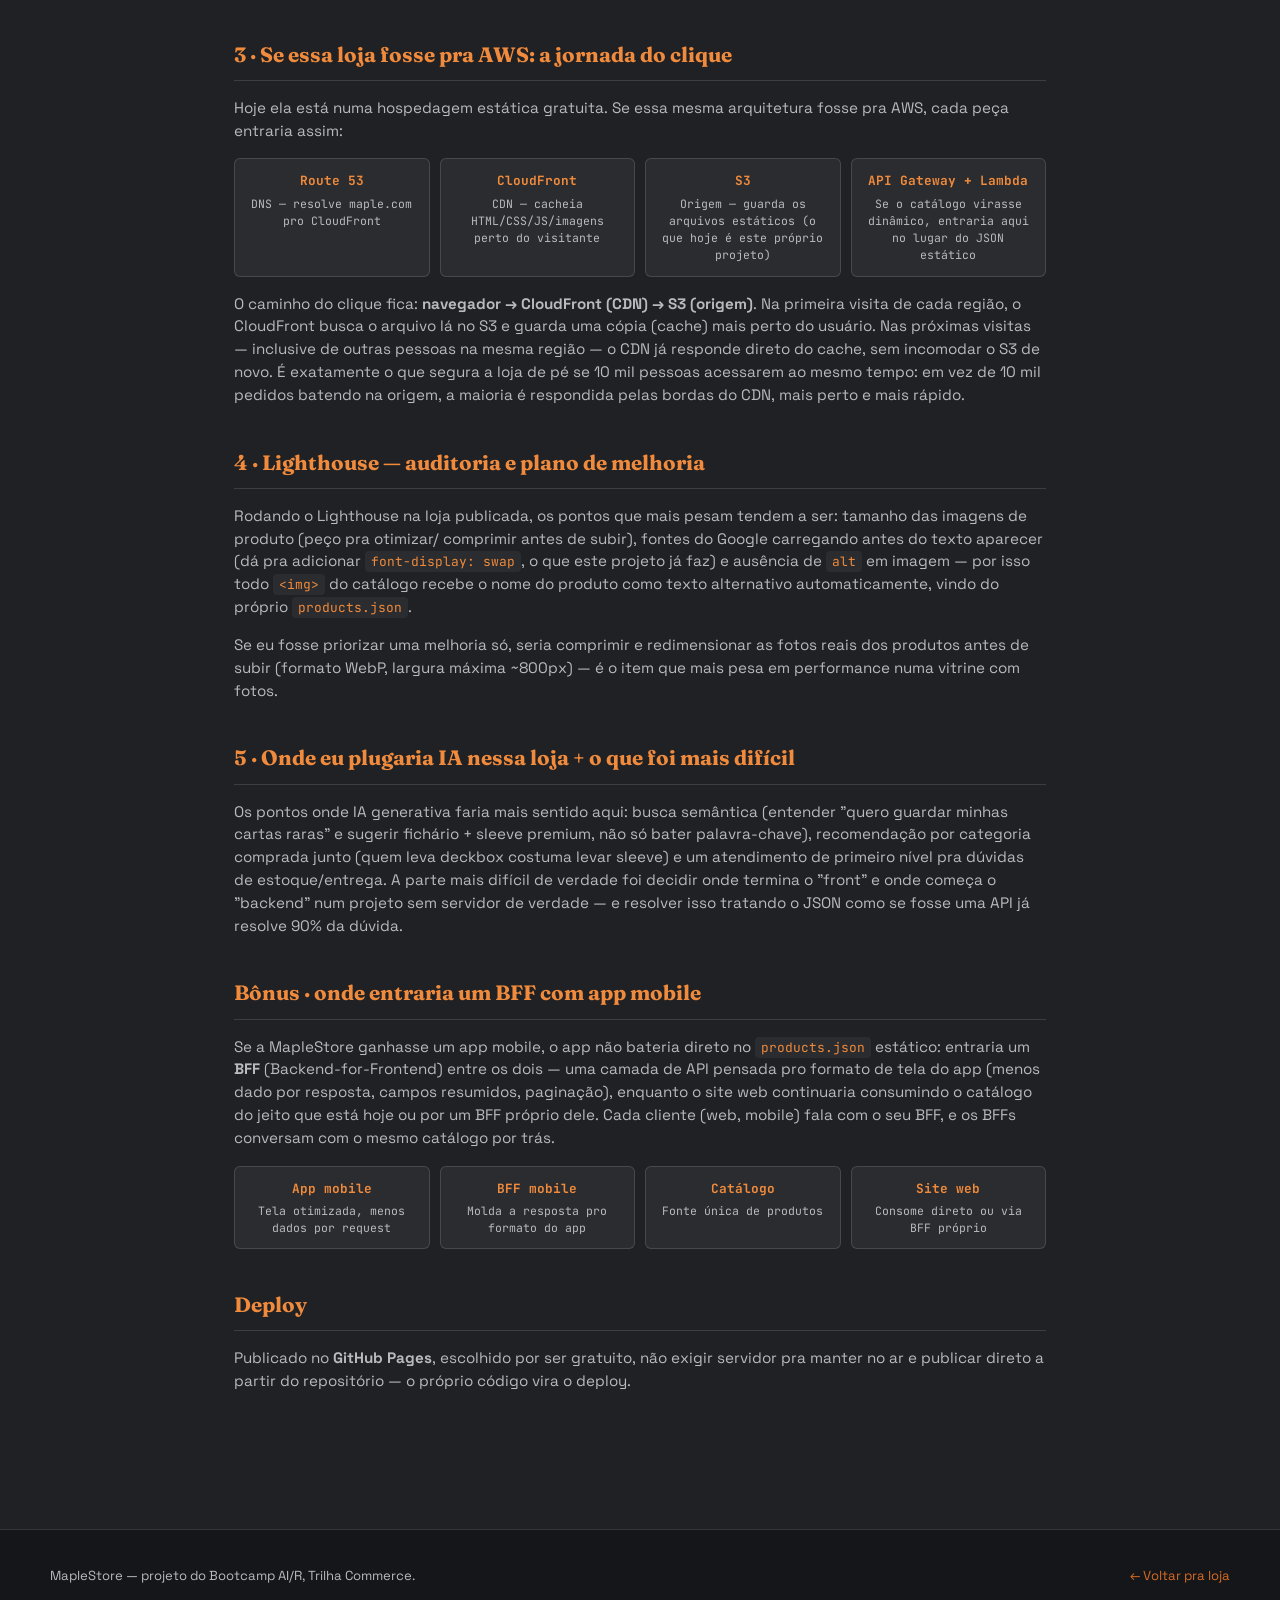
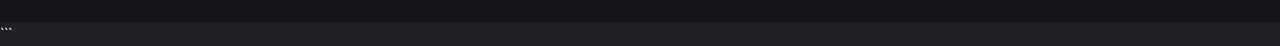
==== commit fbc8f6db: "Atualiza site" ====
--- a/como-fiz/index.html
+++ b/como-fiz/index.html
@@ -5,11 +5,11 @@
 <meta charset="UTF-8">
 <meta name="viewport" content="width=device-width, initial-scale=1.0">
 
-<title>Como eu fiz — Maple</title>
+<title>Como eu fiz — MapleStore</title>
 
 <meta
   name="description"
-  content="Bastidores técnicos da loja Maple: arquitetura, headless commerce, deploy e Lighthouse."
+  content="Bastidores técnicos da loja MapleStore: arquitetura, headless commerce, deploy e Lighthouse."
 >
 
 <link
@@ -36,16 +36,8 @@
   <div class="site-header__inner">
 
     <a class="brand" href="../index.html">
-
-      <svg class="brand__mark" aria-hidden="true">
-        <use href="../assets/icons/sprite.svg#leaf"></use>
-      </svg>
-
-      <span class="brand__text">
-        <span class="brand__name">Maple</span>
-        <span class="brand__tagline">Deck &amp; dice supply co.</span>
-      </span>
-
+      <img class="brand__logo" src="../images/logo/logo-maple.png" alt="MapleStore — Loja de Card Games e Acessórios">
+      <span class="brand__tagline">Loja de Card Games e Acessórios</span>
     </a>
 
     <nav class="header-nav" aria-label="Navegação principal">
@@ -92,7 +84,7 @@
 
     <iframe
       src="https://www.youtube.com/embed/IPrKLqNAsSY"
-      title="Vídeo explicativo — Maple"
+      title="Vídeo explicativo — MapleStore"
       allow="accelerometer; autoplay; clipboard-write; encrypted-media; gyroscope; picture-in-picture"
       allowfullscreen>
     </iframe>
@@ -105,7 +97,7 @@
     <h2>1 · O que eu construí e como o código está organizado</h2>
 
     <p>
-      A Maple é um site estático (HTML + CSS + JS puros, sem framework)
+      A MapleStore é um site estático (HTML + CSS + JS puros, sem framework)
       dividido em duas responsabilidades bem separadas:
     </p>
 
@@ -286,7 +278,7 @@
     <h2>Bônus · onde entraria um BFF com app mobile</h2>
 
     <p>
-      Se a Maple ganhasse um app mobile, o app não bateria direto no
+      Se a MapleStore ganhasse um app mobile, o app não bateria direto no
       <code>products.json</code> estático: entraria um <b>BFF</b>
       (Backend-for-Frontend) entre os dois — uma camada de API pensada
       pro formato de tela do app (menos dado por resposta, campos
@@ -352,7 +344,7 @@
   <div class="site-footer__inner">
 
     <span>
-      Maple — projeto do Bootcamp AI/R, Trilha Commerce.
+      MapleStore — projeto do Bootcamp AI/R, Trilha Commerce.
     </span>
 
     <a href="../index.html">
--- a/css/style.css
+++ b/css/style.css
@@ -1,27 +1,27 @@
 /* ==========================================================================
    MAPLE — loja de acessórios para RPG & Card Games
    Tokens de design:
-   - cor:   feltro verde-escuro (fundo), madeira/couro (estrutura),
-            dourado/latão (destaque, raro), rubi (acento secundário)
+   - cor:   cinza/grafite (fundo), cinza médio (estrutura),
+            laranja (destaque e ações), tons claros (texto)
    - tipo:  Fraunces (display, serifada c/ personalidade) + Space Grotesk
             (corpo/UI) + JetBrains Mono (preço, estoque, dados "de carta")
    - marca: abas de fichário (divisórias) como navegação por categoria
    ========================================================================== */
 
 :root {
-  --bg: #16221c;
-  --bg-alt: #1e2f27;
-  --bg-card: #223529;
-  --wood: #5c3b26;
-  --wood-dark: #402a1a;
-  --gold: #c9a44c;
-  --gold-bright: #e6c878;
-  --cream: #f2ead4;
-  --cream-dim: #cfc4a3;
-  --ruby: #9c3b4f;
-  --ruby-bright: #c14f68;
-  --ink: #0d1712;
-  --line: rgba(242, 234, 212, 0.14);
+  --bg: #202124;
+  --bg-alt: #2a2c2f;
+  --bg-card: #323438;
+  --wood: #55585d;
+  --wood-dark: #36383c;
+  --gold: #d86b22;
+  --gold-bright: #f08a3c;
+  --cream: #f1f1f1;
+  --cream-dim: #b9babd;
+  --ruby: #a94b21;
+  --ruby-bright: #df7330;
+  --ink: #151619;
+  --line: rgba(241, 241, 241, 0.14);
 
   --font-display: "Fraunces", "Iowan Old Style", serif;
   --font-body: "Space Grotesk", "Segoe UI", sans-serif;
@@ -48,7 +48,7 @@
 body {
   margin: 0;
   background:
-    radial-gradient(1200px 600px at 50% -10%, rgba(201, 164, 76, 0.10), transparent 60%),
+    radial-gradient(1200px 600px at 50% -10%, rgba(216, 107, 34, 0.10), transparent 60%),
     var(--bg);
   color: var(--cream);
   font-family: var(--font-body);
@@ -89,7 +89,7 @@
   position: sticky;
   top: 0;
   z-index: 40;
-  background: linear-gradient(180deg, var(--ink) 0%, rgba(13, 23, 18, 0.94) 100%);
+  background: linear-gradient(180deg, var(--ink) 0%, rgba(21, 22, 25, 0.94) 100%);
   border-bottom: 1px solid var(--line);
   backdrop-filter: blur(6px);
 }
@@ -137,6 +137,12 @@
   color: var(--gold);
 }
 
+.brand__logo {
+  height: 48px;
+  width: auto;
+  display: block;
+}
+
 .header-nav {
   display: flex;
   align-items: center;
@@ -202,7 +208,7 @@
   height: 8px;
   border-radius: 50%;
   background: var(--ruby-bright);
-  box-shadow: 0 0 0 3px rgba(156, 59, 79, 0.25);
+  box-shadow: 0 0 0 3px rgba(216, 107, 34, 0.20);
 }
 
 .hero h1 {
@@ -248,13 +254,13 @@
 .btn--gold {
   background: linear-gradient(180deg, var(--gold-bright), var(--gold));
   color: var(--ink);
-  box-shadow: 0 10px 24px -10px rgba(201, 164, 76, 0.55);
+  box-shadow: 0 10px 24px -10px rgba(216, 107, 34, 0.45);
 }
 
 .btn--ghost {
   border-color: var(--line);
   color: var(--cream);
-  background: rgba(242, 234, 212, 0.04);
+  background: rgba(241, 241, 241, 0.04);
 }
 
 .btn--ghost:hover { border-color: var(--gold); color: var(--gold-bright); }
@@ -291,7 +297,6 @@
 
 .hero__case-item:hover { transform: translateY(-6px) scale(1.02); }
 
-.hero__case-item svg { width: 46px; height: 46px; color: var(--gold-bright); }
 
 .hero__case-item span {
   font-family: var(--font-mono);
@@ -323,27 +328,24 @@
   flex-shrink: 0;
   appearance: none;
   border: 1px solid var(--line);
-  border-bottom: none;
   background: var(--bg-alt);
   color: var(--cream-dim);
   font-family: var(--font-mono);
   font-size: 0.78rem;
   letter-spacing: 0.03em;
-  padding: 11px 18px 13px;
-  border-radius: 10px 10px 0 0;
+  padding: 10px 18px;
+  border-radius: 999px;
   cursor: pointer;
-  position: relative;
-  top: 1px;
-  transition: background 0.15s ease, color 0.15s ease, transform 0.15s ease;
-}
-
-.binder__tab:hover { color: var(--cream); transform: translateY(-2px); }
+  transition: background 0.15s ease, color 0.15s ease, border-color 0.15s ease;
+}
+
+.binder__tab:hover { color: var(--cream); border-color: var(--gold); }
 
 .binder__tab[aria-selected="true"] {
-  background: var(--bg-card);
-  color: var(--gold-bright);
+  background: var(--gold);
+  color: var(--ink);
   border-color: var(--gold);
-  box-shadow: 0 -6px 16px -10px rgba(201, 164, 76, 0.5);
+  box-shadow: 0 6px 16px -6px rgba(216, 107, 34, 0.55);
 }
 
 .binder__tab .count {
@@ -374,16 +376,6 @@
   min-width: 220px;
 }
 
-.search svg {
-  position: absolute;
-  left: 14px;
-  top: 50%;
-  transform: translateY(-50%);
-  width: 18px;
-  height: 18px;
-  color: var(--cream-dim);
-  pointer-events: none;
-}
 
 .search input {
   width: 100%;
@@ -416,7 +408,7 @@
 
 .catalog__grid {
   display: grid;
-  grid-template-columns: repeat(auto-fill, minmax(240px, 1fr));
+    grid-template-columns: repeat(auto-fill, minmax(240px, 1fr));
   gap: 20px;
 }
 
@@ -455,12 +447,6 @@
   z-index: 1;
 }
 
-.card__media svg {
-  width: 64px;
-  height: 64px;
-  color: var(--gold);
-  opacity: 0.85;
-}
 
 /* efeito "foil" holográfico ao passar o mouse — como abrir um booster */
 .card__media::after {
@@ -469,8 +455,8 @@
   inset: 0;
   background: linear-gradient(115deg,
     transparent 30%,
-    rgba(230, 200, 120, 0.18) 45%,
-    rgba(156, 59, 79, 0.18) 52%,
+    rgba(240, 138, 60, 0.14) 45%,
+    rgba(216, 107, 34, 0.08) 52%,
     transparent 65%);
   transform: translateX(-120%);
   transition: transform 0.6s ease;
@@ -489,13 +475,13 @@
   padding: 4px 9px;
   border-radius: 999px;
   border: 1px solid var(--line);
-  background: rgba(13, 23, 18, 0.75);
+  background: rgba(21, 22, 25, 0.82);
   color: var(--cream-dim);
 }
 
 .card__rarity[data-r="Lendário"] { color: var(--gold-bright); border-color: var(--gold); }
 .card__rarity[data-r="Raro"] { color: var(--ruby-bright); border-color: var(--ruby); }
-.card__rarity[data-r="Incomum"] { color: #8fb8a0; border-color: #3f5b4a; }
+.card__rarity[data-r="Incomum"] { color: #bfc1c4; border-color: #55585d; }
 
 .card__body {
   padding: 16px 16px 18px;
@@ -533,8 +519,6 @@
   align-items: center;
   justify-content: space-between;
   margin-top: 6px;
-  padding-top: 12px;
-  border-top: 1px solid var(--line);
 }
 
 .card__price {
@@ -550,18 +534,21 @@
 }
 
 .card__add {
-  border: 1px solid var(--gold);
-  background: transparent;
-  color: var(--gold-bright);
-  padding: 8px 12px;
+  border: none;
+  background: var(--gold);
+  color: var(--ink);
+  padding: 12px;
   border-radius: var(--radius-sm);
   font-family: var(--font-mono);
-  font-size: 0.72rem;
+  font-size: 0.78rem;
+  font-weight: 600;
+  width: 100%;
+  margin-top: 10px;
   cursor: pointer;
-  transition: background 0.15s ease, color 0.15s ease;
-}
-
-.card__add:hover { background: var(--gold); color: var(--ink); }
+  transition: background 0.15s ease;
+}
+
+.card__add:hover { background: var(--gold-bright); }
 
 .empty-state {
   text-align: center;
@@ -608,7 +595,6 @@
   font-size: 0.78rem !important;
 }
 
-.cart-pill svg { width: 15px; height: 15px; }
 
 #cart-count.bump { animation: bump 0.26s ease; }
 
@@ -724,3 +710,116 @@
   .hero { padding: 40px 16px 32px; }
   .toolbar, .catalog, .binder__tabs { padding-left: 16px; padding-right: 16px; }
 }
+
+
+/* ---------- Ícones feitos somente com CSS ---------- */
+.brand__mark {
+  width: 40px;
+  height: 40px;
+  display: grid;
+  place-items: center;
+  border: 1px solid var(--gold);
+  border-radius: 8px;
+  color: var(--gold-bright);
+  font-family: var(--font-display);
+  font-size: 1.25rem;
+  font-weight: 700;
+  background: linear-gradient(145deg, #383a3e, #222428);
+  box-shadow: inset 0 0 0 2px rgba(240, 138, 60, 0.08);
+}
+.cart-icon { width: 15px; height: 11px; display: inline-block; border: 2px solid currentColor; border-top: 0; border-radius: 0 0 3px 3px; position: relative; transform: translateY(-2px); }
+.cart-icon::before { content: ""; position: absolute; width: 7px; height: 2px; background: currentColor; left: -5px; top: -4px; transform: rotate(18deg); border-radius: 2px; }
+.cart-icon::after { content: "•  •"; position: absolute; left: 0; top: 7px; font-size: 9px; letter-spacing: 3px; }
+.css-icon { display: grid; place-items: center; width: 46px; height: 46px; color: var(--gold-bright); position: relative; font-family: var(--font-mono); font-weight: 700; font-size: .7rem; }
+.css-icon--dice { border: 2px solid currentColor; border-radius: 9px; transform: rotate(45deg); font-size: 0; }
+.css-icon--dice::after { content: "D20"; transform: rotate(-45deg); font-size: .7rem; }
+.css-icon--box { border: 2px solid currentColor; border-radius: 6px; box-shadow: inset 0 -8px 0 rgba(240, 138, 60, .10); }
+.css-icon--box::before { content: ""; position: absolute; width: 28px; height: 8px; border: 2px solid currentColor; border-bottom: 0; top: 10px; border-radius: 3px 3px 0 0; }
+.css-icon--binder { border: 2px solid currentColor; border-radius: 4px; }
+.css-icon--binder::before { content: ""; position: absolute; width: 4px; height: 30px; border-left: 2px solid currentColor; border-right: 2px solid currentColor; left: 9px; }
+.css-icon--binder::after { content: ""; position: absolute; width: 18px; height: 2px; background: currentColor; right: 7px; top: 13px; box-shadow: 0 8px 0 currentColor; }
+.css-icon--sleeve { border: 2px solid currentColor; border-radius: 5px; transform: skewY(-7deg); }
+.css-icon--sleeve::after { content: ""; position: absolute; left: 7px; right: 7px; top: 12px; height: 2px; background: currentColor; box-shadow: 0 8px 0 currentColor; }
+.product-icon { position: absolute; width: 58px; height: 58px; left: 50%; top: 50%; transform: translate(-50%, -50%); color: var(--gold); opacity: .8; z-index: 0; }
+.product-icon--dado { border: 3px solid currentColor; border-radius: 11px; transform: translate(-50%, -50%) rotate(45deg); }
+.product-icon--dado::after { content: ""; position: absolute; inset: 19px; background: currentColor; border-radius: 50%; }
+.product-icon--deckbox { border: 3px solid currentColor; border-radius: 7px; }
+.product-icon--deckbox::after { content: ""; position: absolute; left: 8px; right: 8px; top: 15px; height: 3px; background: currentColor; box-shadow: 0 10px 0 currentColor; }
+.product-icon--ficharios { border: 3px solid currentColor; border-radius: 5px; }
+.product-icon--ficharios::before { content: ""; position: absolute; left: 10px; top: 5px; bottom: 5px; border-left: 3px solid currentColor; }
+.product-icon--ficharios::after { content: ""; position: absolute; left: 22px; right: 7px; top: 16px; height: 3px; background: currentColor; box-shadow: 0 10px 0 currentColor; }
+.product-icon--sleeve { border: 3px solid currentColor; border-radius: 5px; transform: translate(-50%, -50%) skewY(-7deg); }
+.product-icon--sleeve::after { content: ""; position: absolute; left: 8px; right: 8px; top: 17px; height: 3px; background: currentColor; box-shadow: 0 10px 0 currentColor; }
+.search-icon { position: absolute; left: 15px; top: 50%; width: 15px; height: 15px; border: 2px solid var(--cream-dim); border-radius: 50%; transform: translateY(-55%); pointer-events: none; }
+.search-icon::after { content: ""; position: absolute; width: 7px; height: 2px; background: var(--cream-dim); right: -6px; bottom: -3px; transform: rotate(45deg); border-radius: 2px; }
+
+/* ---------- Páginas de carrinho e checkout ---------- */
+.commerce-page { position: relative; z-index: 1; padding: 58px 24px 90px; }
+.commerce-page__inner { max-width: 1180px; margin: 0 auto; }
+.page-heading { margin-bottom: 28px; }
+.page-heading h1 { font-family: var(--font-display); font-size: clamp(2.1rem, 4vw, 3rem); line-height: 1.05; margin: 0 0 10px; }
+.page-heading p { margin: 0; color: var(--cream-dim); }
+.commerce-empty { min-height: 340px; display: flex; flex-direction: column; justify-content: center; align-items: center; gap: 12px; background: var(--bg-alt); border: 1px solid var(--line); border-radius: var(--radius-md); }
+.commerce-empty[hidden] { display: none; }
+.commerce-empty strong { color: var(--cream); font-family: var(--font-display); font-size: 1.4rem; }
+.commerce-empty span { color: var(--cream-dim); margin-bottom: 8px; }
+.cart-layout { display: grid; grid-template-columns: minmax(0, 1fr) 340px; gap: 24px; align-items: start; }
+.cart-list { min-width: 0; }
+.cart-item { display: grid; grid-template-columns: 100px minmax(0, 1fr) auto auto; gap: 18px; align-items: center; background: var(--bg-alt); border: 1px solid var(--line); border-radius: var(--radius-md); padding: 14px; margin-bottom: 14px; }
+.cart-item__media { width: 100px; height: 86px; border-radius: 8px; background: var(--bg-card); overflow: hidden; display: grid; place-items: center; }
+.cart-item__media img { width: 100%; height: 100%; object-fit: cover; }
+.cart-item__media.image-fallback::before { content: "MAPLE"; color: var(--gold); font-family: var(--font-mono); font-size: .7rem; }
+.cart-item__info { min-width: 0; }
+.cart-item__info h2 { margin: 3px 0 4px; font-family: var(--font-display); font-size: 1.15rem; line-height: 1.2; }
+.cart-item__price { color: var(--gold-bright); font-family: var(--font-mono); font-size: .85rem; }
+.remove-link { display: block; margin-top: 7px; padding: 0; border: 0; background: none; color: var(--cream-dim); cursor: pointer; font-family: var(--font-mono); font-size: .68rem; }
+.remove-link:hover { color: var(--gold-bright); text-decoration: underline; }
+.quantity-control { display: inline-flex; align-items: center; border: 1px solid var(--line); border-radius: 999px; overflow: hidden; background: var(--bg); }
+.quantity-control button { width: 32px; height: 32px; border: 0; background: transparent; color: var(--cream); cursor: pointer; font-size: 1.1rem; }
+.quantity-control button:hover { color: var(--gold-bright); background: var(--bg-card); }
+.quantity-control span { min-width: 26px; text-align: center; font-family: var(--font-mono); font-size: .8rem; }
+.cart-item__total { color: var(--cream); font-family: var(--font-mono); white-space: nowrap; }
+.order-summary { background: var(--bg-card); border: 1px solid var(--line); border-radius: var(--radius-md); padding: 20px; box-shadow: var(--shadow-deep); position: sticky; top: 90px; }
+.summary-label { font-family: var(--font-mono); text-transform: uppercase; letter-spacing: .08em; color: var(--gold); font-size: .7rem; margin-bottom: 18px; }
+.summary-row { display: flex; justify-content: space-between; gap: 16px; color: var(--cream-dim); font-size: .9rem; margin: 11px 0; }
+.summary-row strong { color: var(--cream); font-family: var(--font-mono); font-size: .82rem; }
+.summary-row .free-shipping { color: #bfc1c4; }
+.summary-divider { height: 1px; background: var(--line); margin: 16px 0; }
+.summary-total { color: var(--cream); font-size: 1.05rem; }
+.summary-total strong { color: var(--gold-bright); font-size: 1.18rem; }
+.btn--full { width: 100%; justify-content: center; margin-top: 20px; }
+.back-link { display: block; text-align: center; color: var(--cream-dim); text-decoration: none; font-family: var(--font-mono); font-size: .72rem; margin-top: 15px; }
+.back-link:hover { color: var(--gold-bright); }
+.checkout-warning { background: rgba(216,107,34,.11); border: 1px solid rgba(216,107,34,.55); border-left: 3px solid var(--gold); color: #e5c3a7; border-radius: var(--radius-sm); padding: 12px 14px; margin-bottom: 20px; font-size: .88rem; }
+.checkout-warning strong { color: var(--gold-bright); }
+.checkout-layout { display: grid; grid-template-columns: minmax(0, 1fr) 360px; gap: 24px; align-items: start; }
+.checkout-form-panel { background: var(--bg-alt); border: 1px solid var(--line); border-radius: var(--radius-md); padding: 24px; }
+.form-section + .form-section { border-top: 1px solid var(--line); margin-top: 28px; padding-top: 26px; }
+.form-section h2 { font-family: var(--font-display); font-size: 1.25rem; margin: 0 0 18px; }
+.form-section h2 small { font-family: var(--font-body); color: var(--cream-dim); font-size: .72rem; font-weight: 400; }
+.form-grid { display: grid; grid-template-columns: 1fr 1fr; gap: 16px; }
+.form-grid label { display: flex; flex-direction: column; gap: 7px; }
+.form-grid label span { color: var(--cream-dim); font-family: var(--font-mono); font-size: .68rem; }
+.form-grid input { width: 100%; border: 1px solid var(--line); border-radius: var(--radius-sm); background: var(--bg); color: var(--cream); padding: 12px 13px; font: inherit; }
+.form-grid input:focus { outline: none; border-color: var(--gold); box-shadow: 0 0 0 2px rgba(216,107,34,.12); }
+.form-grid input::placeholder { color: #77797d; }
+.payment-options { display: grid; grid-template-columns: repeat(3, 1fr); gap: 10px; }
+.payment-option { position: relative; cursor: pointer; }
+.payment-option input { position: absolute; opacity: 0; pointer-events: none; }
+.payment-option > span { min-height: 78px; display: flex; flex-direction: column; justify-content: center; gap: 4px; padding: 12px; border: 1px solid var(--line); border-radius: var(--radius-sm); background: var(--bg-card); }
+.payment-option b { color: var(--cream); }
+.payment-option small { color: var(--cream-dim); font-size: .7rem; }
+.payment-option input:checked + span { border-color: var(--gold); box-shadow: inset 0 0 0 1px var(--gold); }
+.checkout-summary { position: sticky; top: 90px; }
+.checkout-items { display: grid; gap: 11px; }
+.checkout-item { display: flex; justify-content: space-between; gap: 14px; color: var(--cream-dim); font-size: .78rem; }
+.checkout-item strong { color: var(--cream); font-family: var(--font-mono); white-space: nowrap; font-size: .72rem; }
+.summary-actions { display: grid; grid-template-columns: auto 1fr; gap: 10px; margin-top: 20px; }
+.summary-actions .btn { justify-content: center; padding-left: 12px; padding-right: 12px; }
+.form-error { margin-top: 14px; color: #f0a07a; font-family: var(--font-mono); font-size: .7rem; }
+.success-box { max-width: 620px; margin: 30px auto 0; padding: 38px 28px; text-align: center; background: var(--bg-alt); border: 1px solid var(--gold); border-radius: var(--radius-md); }
+.success-icon { width: 48px; height: 48px; margin: 0 auto 14px; display: grid; place-items: center; border-radius: 50%; background: var(--gold); color: var(--ink); font-size: 1.5rem; font-weight: 700; }
+.success-box h2 { font-family: var(--font-display); margin: 0 0 8px; }
+.success-box p { color: var(--cream-dim); margin: 0 0 20px; }
+@media (max-width: 900px) { .cart-layout, .checkout-layout { grid-template-columns: 1fr; } .order-summary, .checkout-summary { position: static; } }
+@media (max-width: 680px) { .cart-item { grid-template-columns: 78px minmax(0, 1fr); } .cart-item__media { width: 78px; height: 78px; } .quantity-control { grid-column: 2; justify-self: start; } .cart-item__total { grid-column: 2; justify-self: start; } .form-grid, .payment-options { grid-template-columns: 1fr; } .checkout-form-panel { padding: 18px; } .commerce-page { padding-left: 16px; padding-right: 16px; } .summary-actions { grid-template-columns: 1fr; } }
